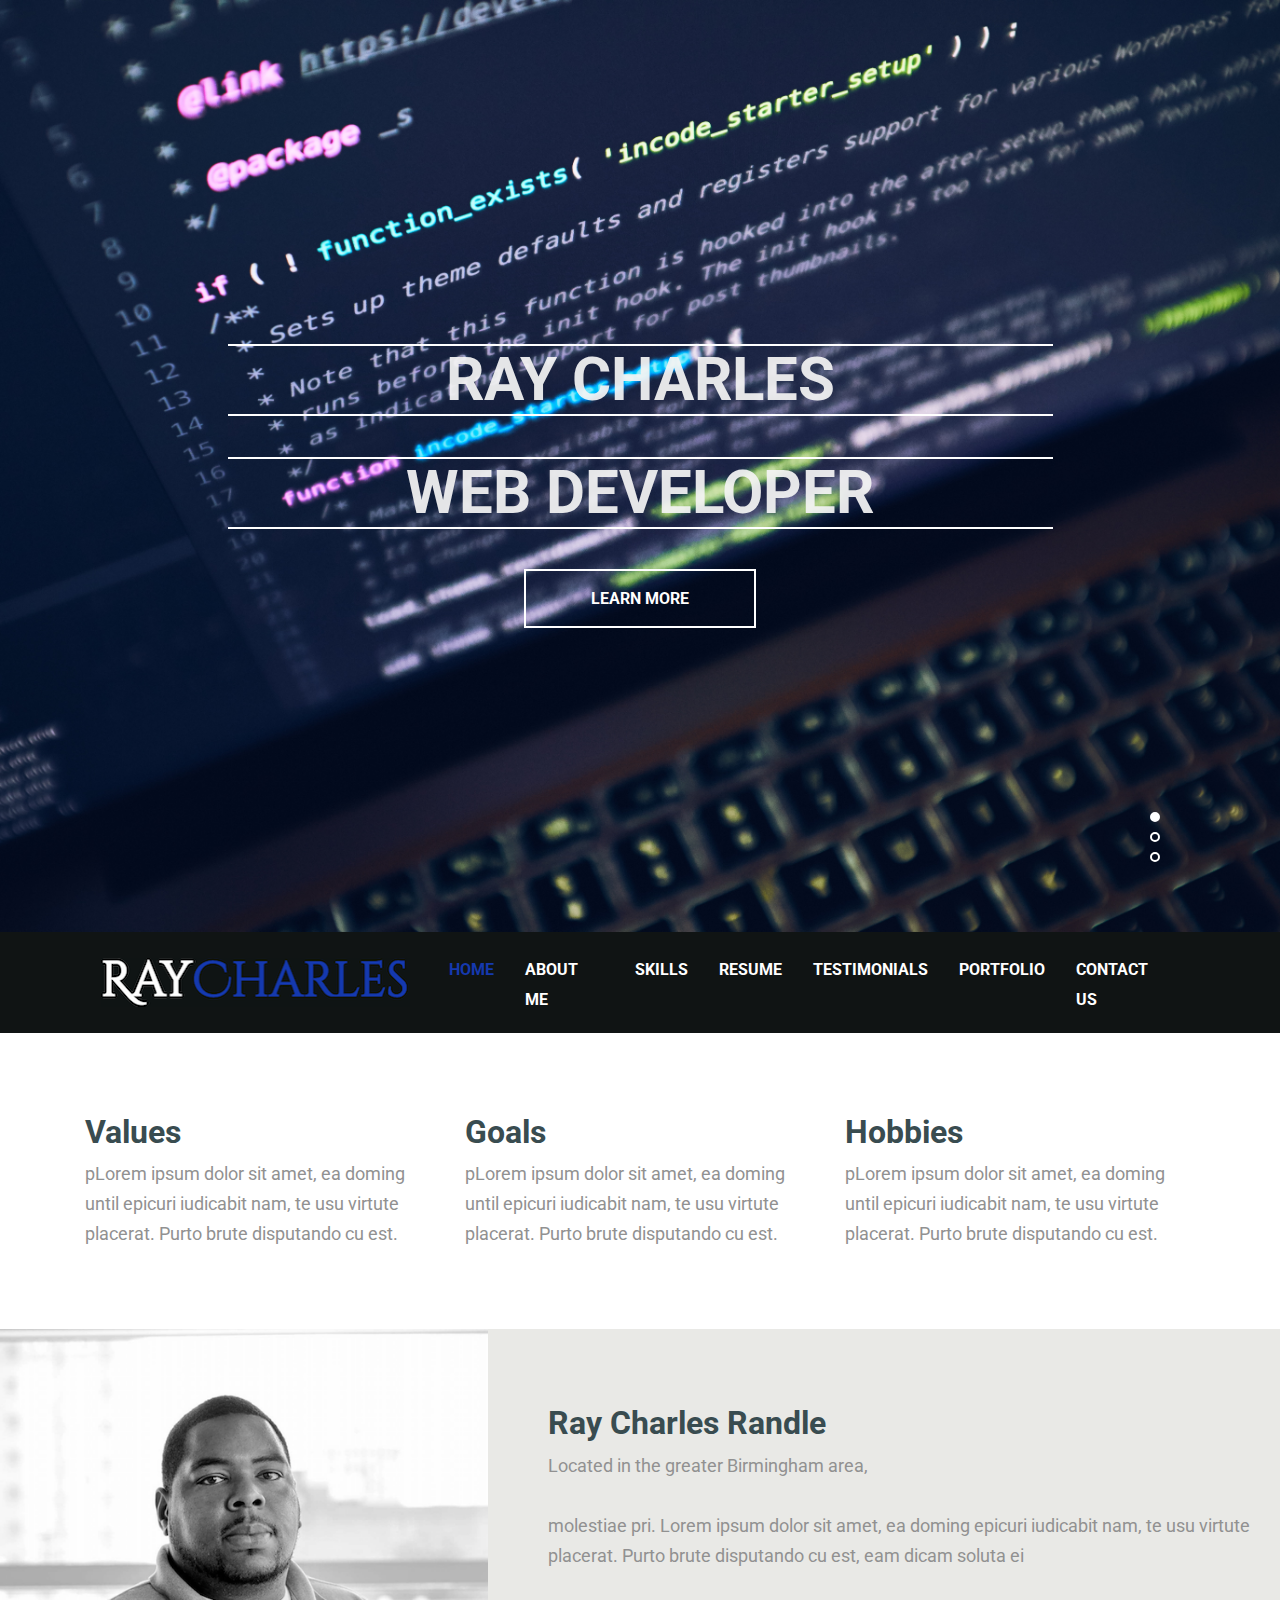
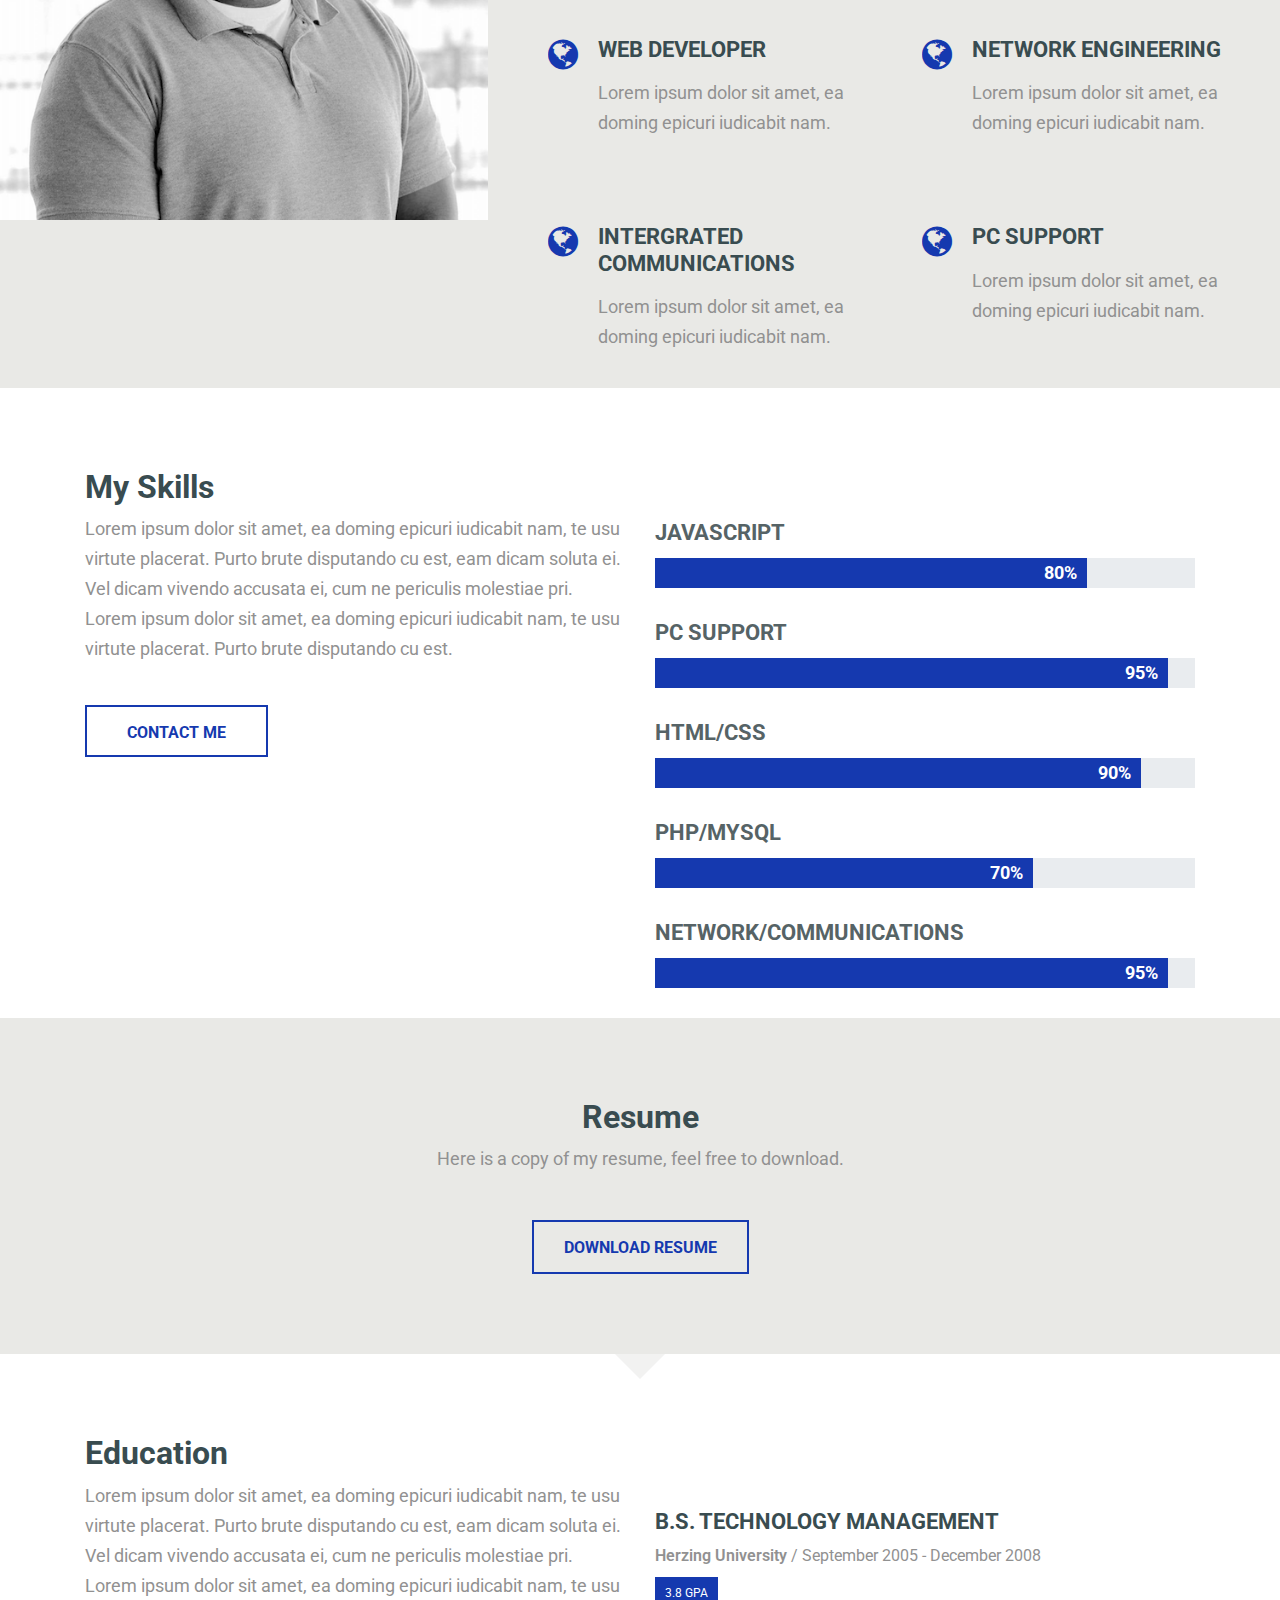
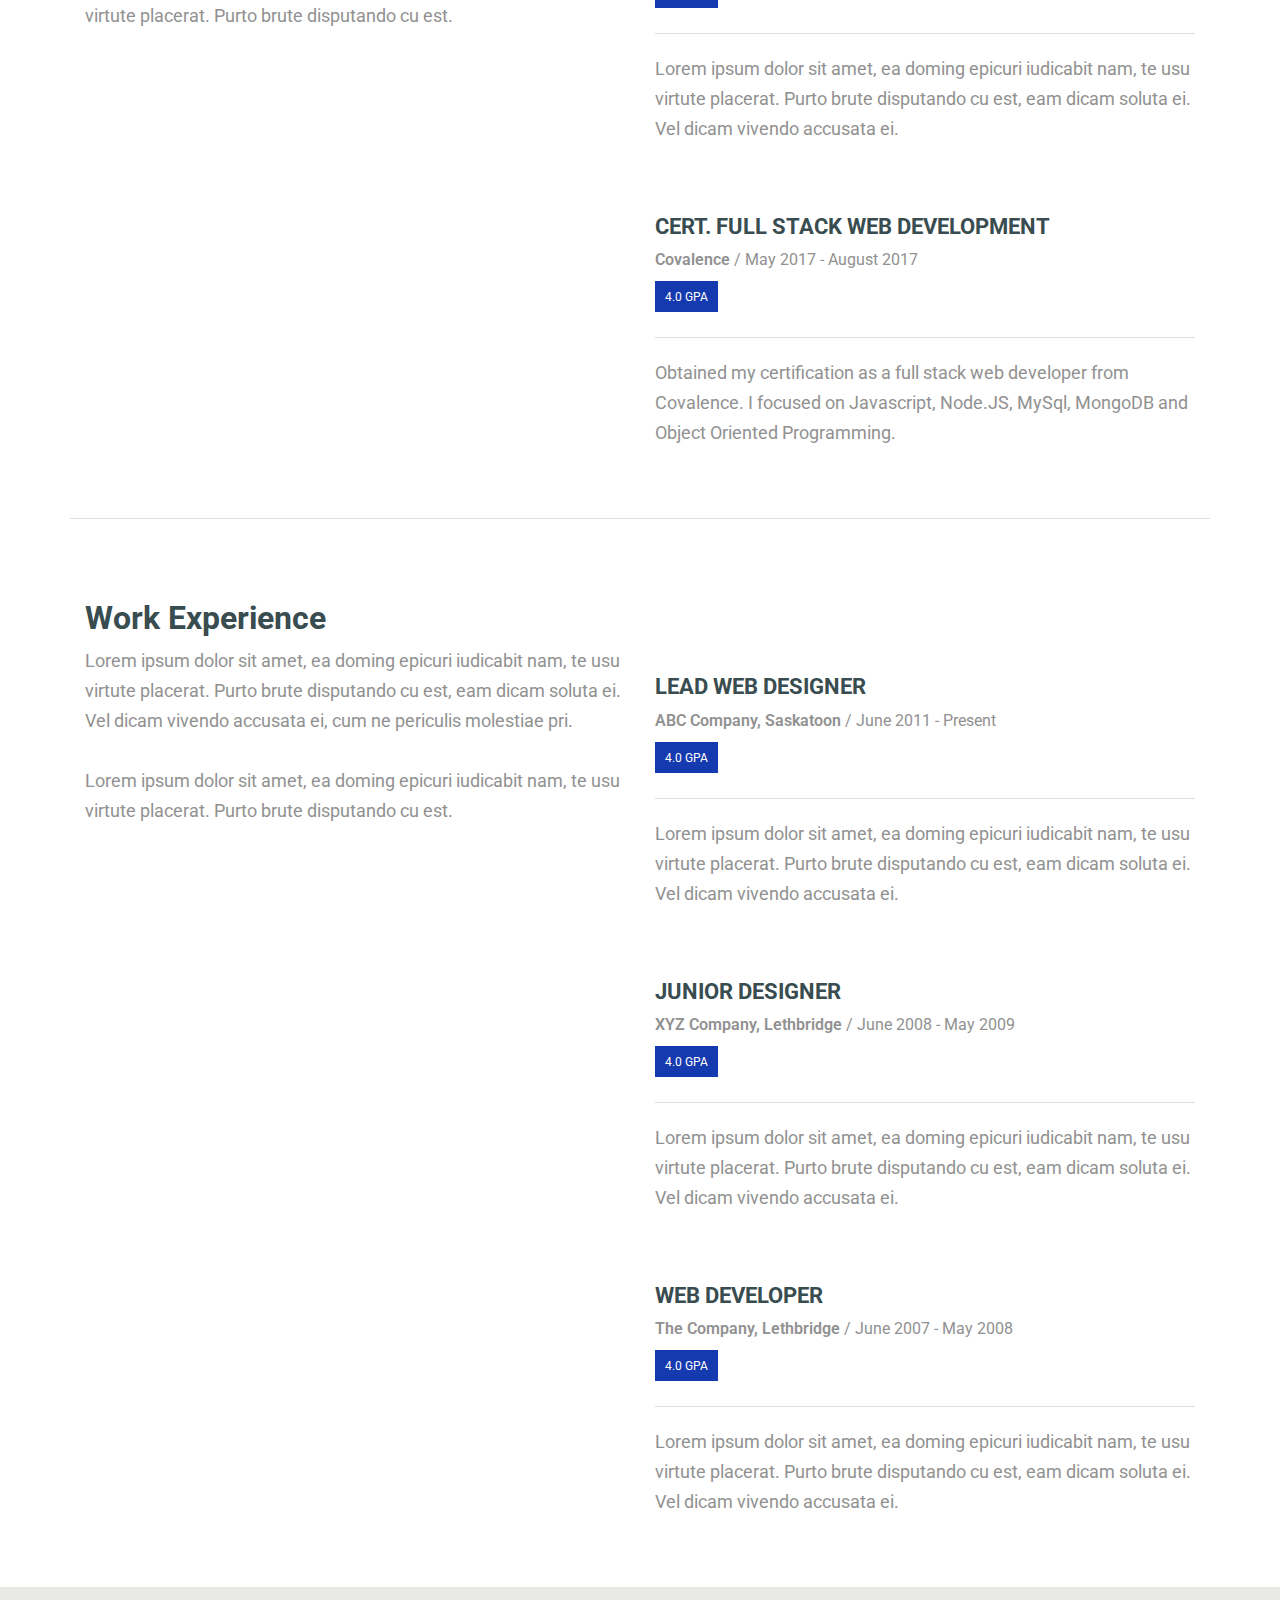
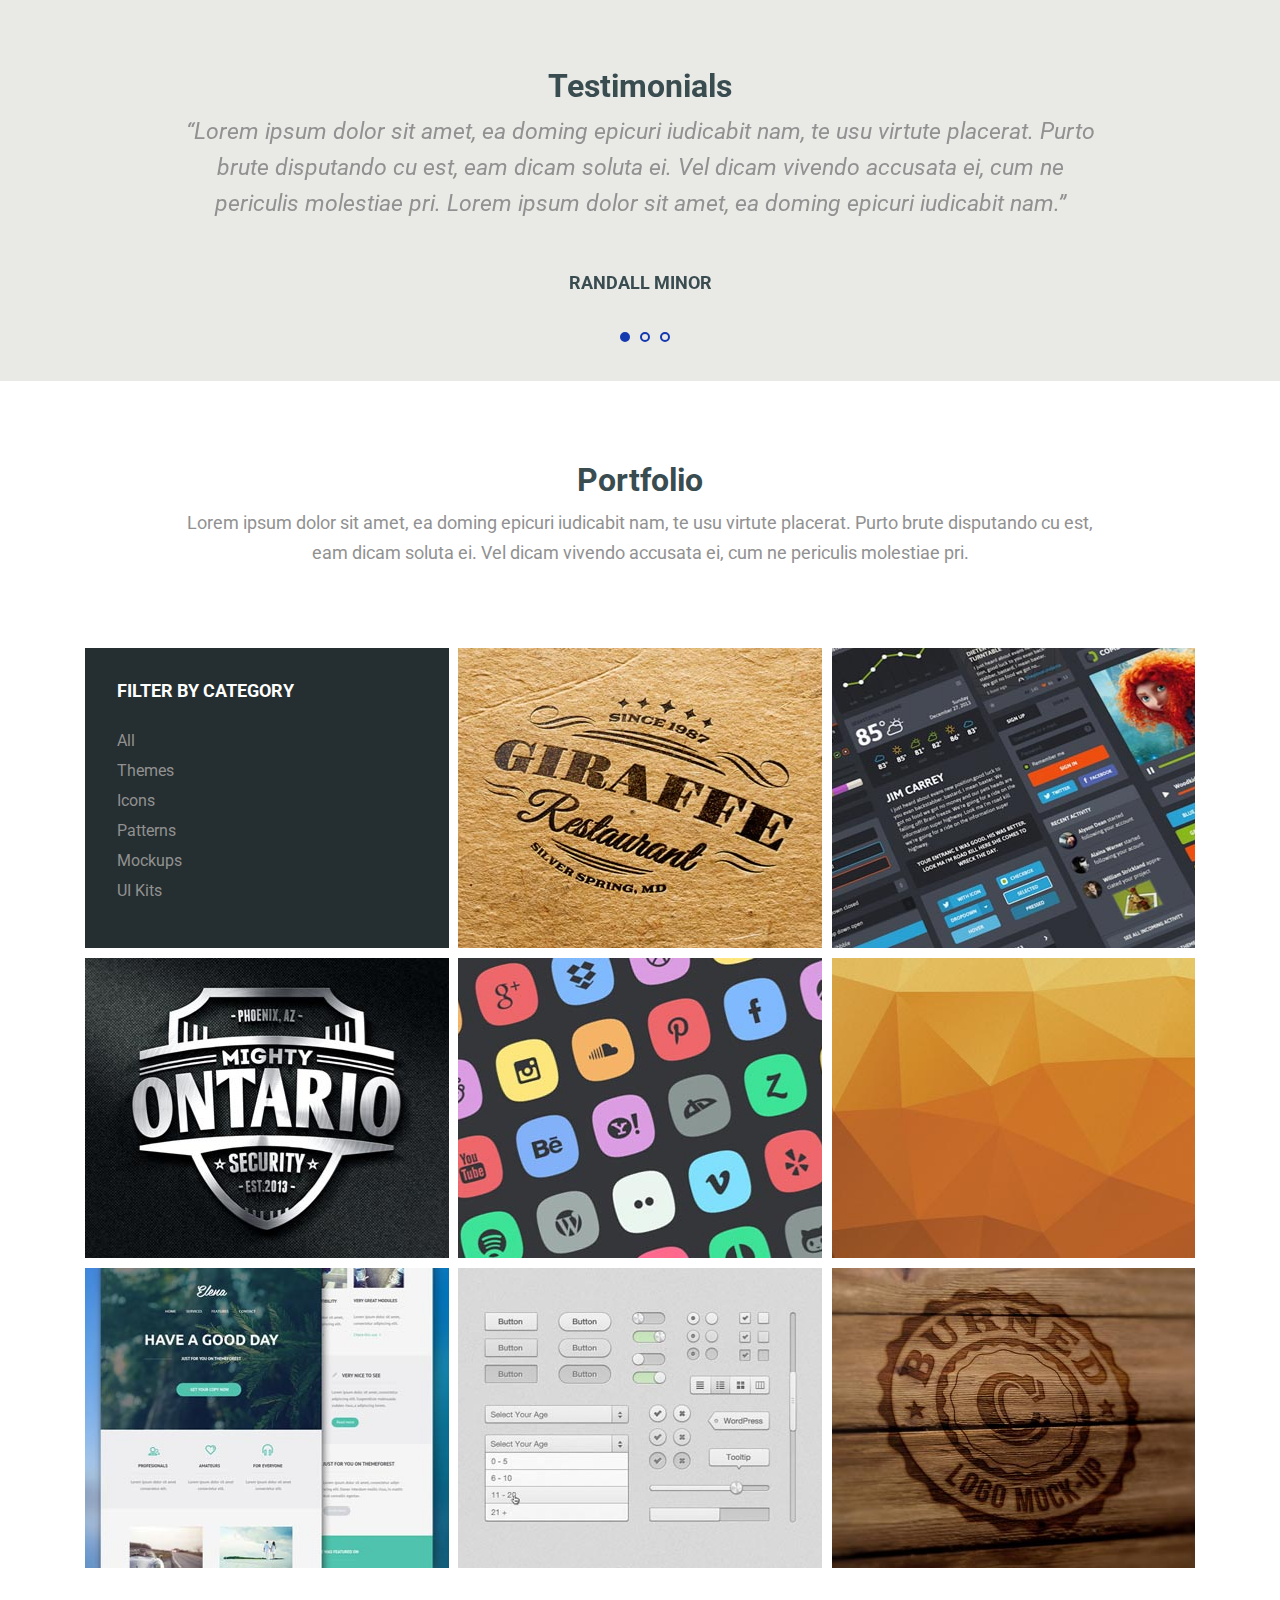
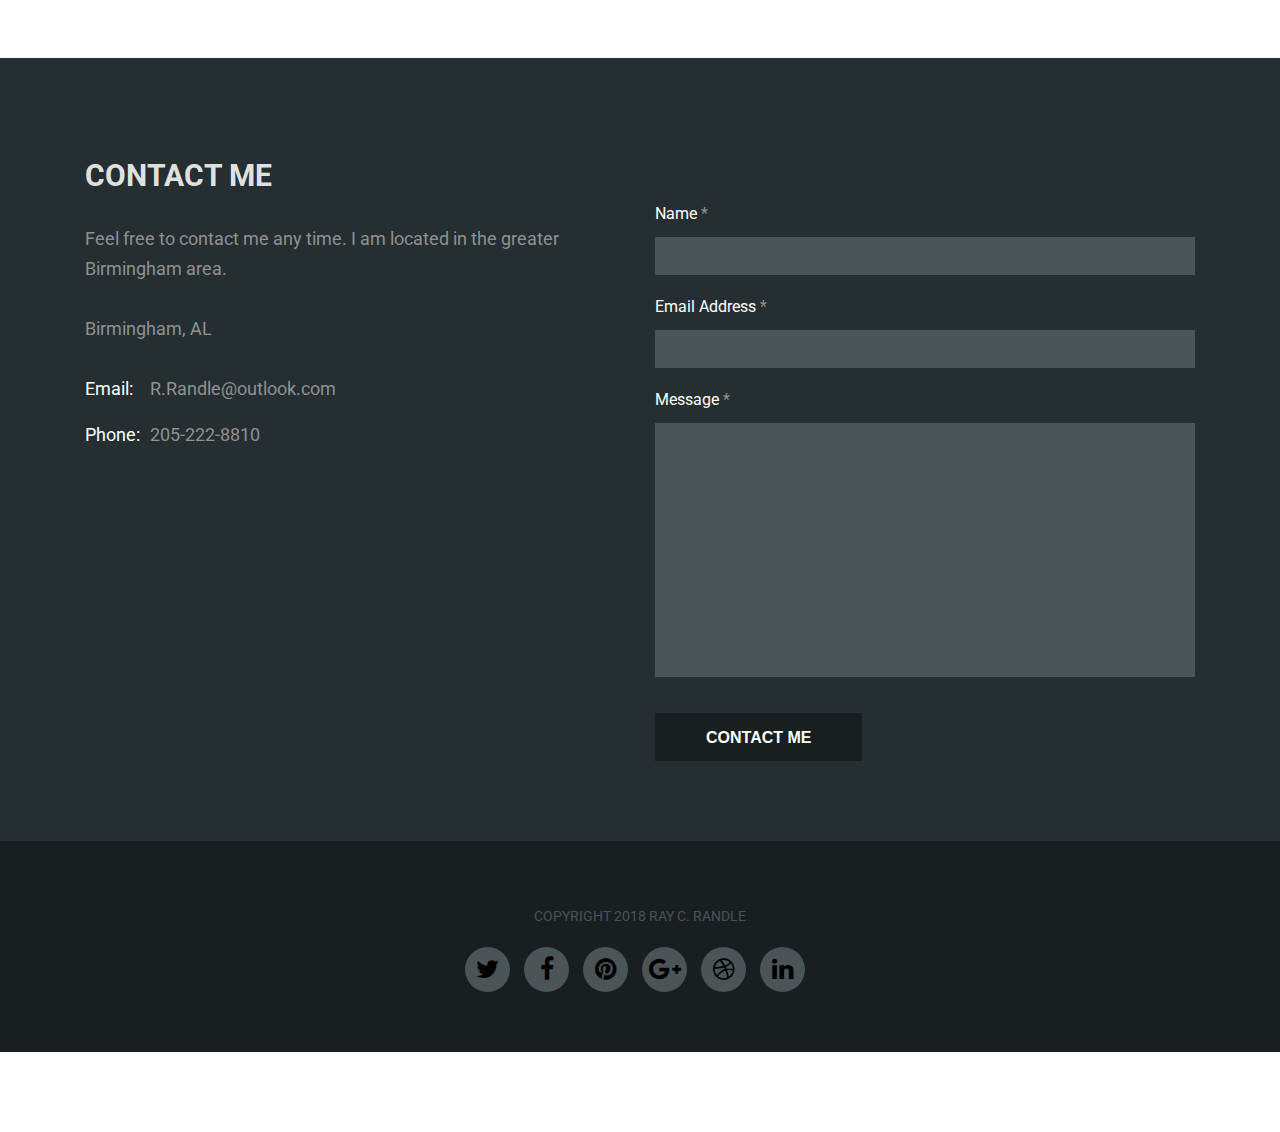
==== index.html @ 6e208b84 "other changes" ====
<!DOCTYPE html>
<html lang="en">

<head>
	<meta charset="UTF-8">
	<meta name="viewport" content="width=device-width, initial-scale=1.0">
	<meta http-equiv="X-UA-Compatible" content="ie=edge">
	<title>Ray Charles</title>
	<link rel="stylesheet" href="./assets/css/font-awesome.min.css">
	<link rel="stylesheet" href="./assets/css/animate.css">
	<link rel="stylesheet" href="./assets/css/jquery.mCustomScrollbar.css">
	<link rel="stylesheet" href="./assets/css/owl.carousel.min.css">
	<link rel="stylesheet" href="./assets/css/bootstrap.min.css">
	<link rel="stylesheet" href="./assets/css/normalize.css">
	<link rel="stylesheet" href="./style.css">
	<link rel="stylesheet" href="./assets/css/responsive.css">

	<script src="./assets/js/jquery-1.12.4.min.js"></script>
</head>

<body data-spy="scroll" data-target=".navbar" data-offset="50">

	<!--Start Hero Area-->
	<div id="home" class="hero-area">
		<div class="owl-carousel hero-area-slider">
			<div class="hero-bg bg-1">
				<div class="d-table hero-area-wrapper">
					<div class="d-table-cell hero-area-inner">
						<div class="container">
							<div class="row justify-content-center">
								<div class="col-lg-9">
									<h1 class="elegantshd">Ray Charles</h1>
									<h1>Web Developer</h1>
									<a href="#" class="btn hero-btn">learn more</a>
								</div>
							</div>
						</div>
					</div>
				</div>
			</div>
			<div class="hero-bg bg-2">
				<div class="d-table hero-area-wrapper">
					<div class="d-table-cell hero-area-inner">
						<div class="container">
							<div class="row justify-content-center">
								<div class="col-lg-9">
									<h2 class="elegantshd">Ray Charles</h2>
									<br>
									<h2>Network Technician</h2>
									<a href="#" class="btn hero-btn">learn more</a>
								</div>
							</div>
						</div>
					</div>
				</div>
			</div>
			<div class="hero-bg bg-3">
				<div class="d-table hero-area-wrapper">
					<div class="d-table-cell hero-area-inner">
						<div class="container">
							<div class="row justify-content-center">
								<div class="col-lg-9">
									<h3>Ray Charles</h3>
									<br>
									<h3>Computer Repair</h3>
									<a href="#" class="btn hero-btn">learn more</a>
								</div>
							</div>
						</div>
					</div>
				</div>
			</div>
		</div>
	</div>
	<!--End Hero Area-->


	<!--Start Main Menu Logo-->
	<div class="menubar-area">
		<div class="container">
			<nav class="navbar navbar-expand-lg">
				<a class="navbar-brand" href="#"><img src="./assets/img/raycharles4.png" alt="" class="logo"></a>
				<button class="navbar-toggler" type="button" data-toggle="collapse" data-target="#navbarSupportedContent" aria-controls="navbarSupportedContent" aria-expanded="false" aria-label="Toggle navigation">
					<span class="navbar-toggler-icon"></span>
				</button>

				<div class="collapse navbar-collapse" id="navbarSupportedContent">
					<ul class="navbar-nav ml-auto">
						<li class="nav-item">
							<a class="scrl-down nav-link" href="#home">Home <span class="sr-only">(current)</span></a>
						</li>
						<li class="nav-item">
							<a class="scrl-down nav-link" href="#about">About me</a>
						</li>
						<li class="nav-item">
							<a class="scrl-down nav-link" href="#skill">Skills</a>
						</li>
						<li class="nav-item">
							<a class="scrl-down nav-link" href="#resume">resume</a>
						</li>
						<li class="nav-item">
							<a class="scrl-down nav-link" href="#testimonial">testimonials</a>
						</li>
						<li class="nav-item">
							<a class="scrl-down nav-link" href="#portfolio">portfolio</a>
						</li>
						<li class="nav-item">
							<a class="scrl-down nav-link" href="#contact">Contact us</a>
						</li>
					</ul>
				</div>
			</nav>
		</div>
	</div>
	<!--End Main Menu Logo-->


	<!--Start Tartget-->
	<div class="target-area">
		<div class="container">
			<div class="row">
				<div class="col-lg-4">
					<div class="single-target-box">
						<h2>Values</h2>
						pLorem ipsum dolor sit amet, ea doming until epicuri iudicabit nam, te usu virtute placerat. Purto brute disputando cu est. </div>
				</div>
				<div class="col-lg-4">
					<div class="single-target-box">
						<h2>Goals</h2>
						pLorem ipsum dolor sit amet, ea doming until epicuri iudicabit nam, te usu virtute placerat. Purto brute disputando cu est. </div>
				</div>
				<div class="col-lg-4">
					<div class="single-target-box">
						<h2>Hobbies</h2>
						pLorem ipsum dolor sit amet, ea doming until epicuri iudicabit nam, te usu virtute placerat. Purto brute disputando cu est. </div>
				</div>
			</div>
			<!--End of row-->
		</div>
		<!--End of container-->
	</div>
	
	<!--End of Target area-->


	<!--Start About Area-->
	<div id="about" class="about-area">
		<div class="container-fluid">
			<div class="row">
				<div class="col-lg-5 no-padding">
					<div class="about-img">
						<img src="./assets/img/me2.png" alt="" class="img-fluid">
					</div>
				</div>
				<div class="col-lg-7">
					<div class="row">
						<div class="col-lg-12">
							<div class="about-title">
								<h2>Ray Charles Randle</h2>
								<p>Located in the greater Birmingham area,
									</br>
									</br>
									molestiae pri. Lorem ipsum dolor sit amet, ea doming epicuri iudicabit nam, te usu virtute placerat. Purto brute disputando cu est, eam dicam soluta ei
								</p>
							</div>
						</div>
					</div>
					<div class="row">
						<div class="col-lg-6 col-md-6">
							<div class="single-about-box">
								<i class="fa fa-globe"></i>
								<h2>Web Developer</h2>
								<p>Lorem ipsum dolor sit amet, ea doming epicuri iudicabit nam.</p>
							</div>
						</div>
						<div class="col-lg-6 col-md-6">
							<div class="single-about-box">
								<i class="fa fa-globe"></i>
								<h2>Network Engineering</h2>
								<p>Lorem ipsum dolor sit amet, ea doming epicuri iudicabit nam.</p>
							</div>
						</div>
						<div class="col-lg-6 col-md-6">
							<div class="single-about-box">
								<i class="fa fa-globe"></i>
								<h2>Intergrated Communications</h2>
								<p>Lorem ipsum dolor sit amet, ea doming epicuri iudicabit nam.</p>
							</div>
						</div>
						<div class="col-lg-6 col-md-6">
							<div class="single-about-box">
								<i class="fa fa-globe"></i>
								<h2>PC Support</h2>
								<p>Lorem ipsum dolor sit amet, ea doming epicuri iudicabit nam.</p>
							</div>
						</div>
					</div>
				</div>
				<!--End of col lg 7-->
			</div>
			<!--End of row-->
		</div>
		<!--End of container Fluid-->
	</div>
	<!--End of About Area-->


	<!--Start Skill-->
	<div id="skill" class="skill-area">
		<div class="container">
			<div class="row">
				<div class="col-lg-6">
					<div class="skillbar">
						<h2>My Skills</h2>
						<p>Lorem ipsum dolor sit amet, ea doming epicuri iudicabit nam, te usu virtute placerat. Purto brute disputando cu est, eam dicam soluta ei. Vel dicam vivendo accusata ei, cum ne periculis molestiae pri. </br> Lorem ipsum dolor sit amet, ea doming epicuri iudicabit nam, te usu virtute placerat. Purto brute disputando cu est.</p>
						<a href="#contact" class="btn skill-btn"> contact me</a>
					</div>
				</div>
				<div class="col-lg-6">
					<div class="skill-progress">
						<p>Javascript</p>
						<div class="progress">
							<div class="progress-bar" role="progressbar" style="width: 80%" aria-valuenow="80" aria-valuemin="0" aria-valuemax="100">
								<p>80%</p>
							</div>
						</div>
						<p>PC Support</p>
						<div class="progress">
							<div class="progress-bar" role="progressbar" style="width: 95%" aria-valuenow="95" aria-valuemin="0" aria-valuemax="100">
								<p>95%</p>
							</div>
						</div>
						<p>html/css</p>
						<div class="progress">
							<div class="progress-bar" role="progressbar" style="width: 90%" aria-valuenow="90" aria-valuemin="0" aria-valuemax="100">
								<p>90%</p>
							</div>
						</div>
						<p>php/mysql</p>
						<div class="progress">
							<div class="progress-bar" role="progressbar" style="width: 70%" aria-valuenow="70" aria-valuemin="0" aria-valuemax="100">
								<p>70%</p>
							</div>
							
						</div>
						<p>Network/Communications</p>
						<div class="progress">
							<div class="progress-bar" role="progressbar" style="width: 95%" aria-valuenow="95" aria-valuemin="0" aria-valuemax="100">
								<p>95%</p>
							</div>
					</div>
				</div>
				<!--End of col lg 6-->
			</div>
			<!--End of row-->
		</div>
		<!--End of container-->
	</div>
	<!--End of skill area-->


	<!--Strat Resume-->
	<div id="resume" class="resume-area">
		<div class="container">
			<div class="row justify-content-center">
				<div class="col-lg-10 text-center">
					<h2>Resume</h2>
					<p>Here is a copy of my resume, feel free to download.</p>
					<a href="#" class="btn cmn-btn resume-btn">Download Resume</a>
				</div>
			</div>
		</div>
	</div>
	<div class="resume-education">
		<div class="container bottom-border">
			<div class="row">
				<div class="col-lg-6">
					<div class="edu">
						<h2>Education</h2>
						<p>Lorem ipsum dolor sit amet, ea doming epicuri iudicabit nam, te usu virtute placerat. Purto brute disputando cu est, eam dicam soluta ei. Vel dicam vivendo accusata ei, cum ne periculis molestiae pri.<br/> Lorem ipsum dolor sit amet, ea doming epicuri iudicabit nam, te usu virtute placerat. Purto brute disputando cu est.</p>
					</div>
				</div>
				<div class="col-lg-6">
					<div class="edu-detail-box">
						<div class="single-edu">
							<h3>B.S. Technology Management</h3>
							<p class="edu-date"><span>Herzing University</span> / September 2005 - December 2008</p>
							<span class="gpa">3.8 gpa</span>
							<p class="edu-summury">Lorem ipsum dolor sit amet, ea doming epicuri iudicabit nam, te usu virtute placerat. Purto brute disputando cu est, eam dicam soluta ei. Vel dicam vivendo accusata ei.</p>
						</div>
						<div class="single-edu">
							<h3>Cert. Full Stack Web Development</h3>
							<p class="edu-date"><span>Covalence</span> / May 2017 - August 2017</p>
							<span class="gpa">4.0 gpa</span>
							<p class="edu-summury">Obtained my certification as a full stack web developer from Covalence. I focused on Javascript, Node.JS, MySql, MongoDB and Object Oriented Programming.</p>
						</div>
					</div>
				</div>
			</div>
		</div>
	</div>
	<div class="resume-education work-exp">
		<div class="container">
			<div class="row">
				<div class="col-lg-6">
					<div class="edu">
						<h2>Work Experience</h2>
						<p>Lorem ipsum dolor sit amet, ea doming epicuri iudicabit nam, te usu virtute placerat. Purto brute disputando cu est, eam dicam soluta ei. Vel dicam vivendo accusata ei, cum ne periculis molestiae pri.<br/><br/> Lorem ipsum dolor sit amet, ea doming epicuri iudicabit nam, te usu virtute placerat. Purto brute disputando cu est.</p>
					</div>
				</div>
				<div class="col-lg-6">
					<div class="edu-detail-box">
						<div class="single-edu">
							<h3>Lead WEb Designer</h3>
							<p class="edu-date"><span>ABC Company, Saskatoon</span> / June 2011 - Present</p>
							<span class="gpa">4.0 gpa</span>
							<p class="edu-summury">Lorem ipsum dolor sit amet, ea doming epicuri iudicabit nam, te usu virtute placerat. Purto brute disputando cu est, eam dicam soluta ei. Vel dicam vivendo accusata ei.</p>
						</div>
						<div class="single-edu">
							<h3>Junior Designer</h3>
							<p class="edu-date"><span>XYZ Company, Lethbridge</span> / June 2008 - May 2009</p>
							<span class="gpa">4.0 gpa</span>
							<p class="edu-summury">Lorem ipsum dolor sit amet, ea doming epicuri iudicabit nam, te usu virtute placerat. Purto brute disputando cu est, eam dicam soluta ei. Vel dicam vivendo accusata ei.</p>
						</div>
						<div class="single-edu">
							<h3>Web Developer</h3>
							<p class="edu-date"><span>The Company, Lethbridge</span> / June 2007 - May 2008</p>
							<span class="gpa">4.0 gpa</span>
							<p class="edu-summury">Lorem ipsum dolor sit amet, ea doming epicuri iudicabit nam, te usu virtute placerat. Purto brute disputando cu est, eam dicam soluta ei. Vel dicam vivendo accusata ei.</p>
						</div>
					</div>
				</div>
			</div>
		</div>
	</div>
	<!--End of Resume-->


	<!--Start Testimonial-->
	<div id="testimonial" class="testimonial-area">
		<div class="owl-carousel testimonial-slider">
			<div class="container">
				<div class="row justify-content-center">
					<div class="col-lg-10 text-center">
						<h2>Testimonials</h2>
						<p>“Lorem ipsum dolor sit amet, ea doming epicuri iudicabit nam, te usu virtute placerat. Purto brute disputando cu est, eam dicam soluta ei. Vel dicam vivendo accusata ei, cum ne periculis molestiae pri. Lorem ipsum dolor sit amet, ea doming epicuri iudicabit nam.”</p>
						<h4>Randall Minor</h4>
					</div>
				</div>
			</div>
			<div class="container">
				<div class="row justify-content-center">
					<div class="col-lg-10 text-center">
						<p>“Lorem ipsum dolor sit amet, ea doming epicuri iudicabit nam, te usu virtute placerat. Purto brute disputando cu est, eam dicam soluta ei. Vel dicam vivendo accusata ei, cum ne periculis molestiae pri. Lorem ipsum dolor sit amet, ea doming epicuri iudicabit nam.”</p>
						<h4>John Stone</h4>
					</div>
				</div>
			</div>
			<div class="container">
				<div class="row justify-content-center">
					<div class="col-lg-10 text-center">
						<p>“Lorem ipsum dolor sit amet, ea doming epicuri iudicabit nam, te usu virtute placerat. Purto brute disputando cu est, eam dicam soluta ei. Vel dicam vivendo accusata ei, cum ne periculis molestiae pri. Lorem ipsum dolor sit amet, ea doming epicuri iudicabit nam.”</p>
						<h4>John Stone</h4>
					</div>
				</div>
			</div>
		</div>
	</div>
	<!--End of testimonial-->


	<!--Start Portfolio-->
	<div id="portfolio" class="portfolio-area">
		<div class="container">
			<div class="row justify-content-center">
				<div class="col-lg-10 text-center">
					<div class="protfolio-title">
						<h2>Portfolio</h2>
						<p>Lorem ipsum dolor sit amet, ea doming epicuri iudicabit nam, te usu virtute placerat. Purto brute disputando cu est, eam dicam soluta ei. Vel dicam vivendo accusata ei, cum ne periculis molestiae pri. </p>
					</div>
				</div>
			</div>
			<div class="portfolio-container">
				<div class="portfolio-content portfolio-filter theme icon patterns mockup ui">
					<div class="portfolio-menu">
						<h3>Filter By Category</h3>
						<ul>
							<li data-filter="*">All</li>
							<li data-filter=".theme">Themes</li>
							<li data-filter=".icon">Icons</li>
							<li data-filter=".patterns">Patterns</li>
							<li data-filter=".mockup">Mockups</li>
							<li data-filter=".ui">UI Kits</li>
						</ul>
					</div>
				</div>
				<div class="portfolio-content portfolio-items theme icon">
					<div class="portfolio-bg-items">
						<div class="portfolio-bg protfolio-bg-1">
							<a href="#"><i class="fa fa-search"></i></a>
						</div>
					</div>
				</div>
				<div class="portfolio-content portfolio-items icon mockup">
					<div class="portfolio-bg-items">
						<div class="portfolio-bg protfolio-bg-2">
							<a href="#"><i class="fa fa-search"></i></a>
						</div>
					</div>
				</div>
				<div class="portfolio-content portfolio-items mockup icon">
					<div class="portfolio-bg-items">
						<div class="portfolio-bg protfolio-bg-3">
							<a href="#"><i class="fa fa-search"></i></a>
						</div>
					</div>
				</div>
				<div class="portfolio-content portfolio-items ui mockup">
					<div class="portfolio-bg-items">
						<div class="portfolio-bg protfolio-bg-4">
							<a href="#"><i class="fa fa-search"></i></a>
						</div>
					</div>
				</div>
				<div class="portfolio-content portfolio-items patterns icon">
					<div class="portfolio-bg-items">
						<div class="portfolio-bg protfolio-bg-5">
							<a href="#"><i class="fa fa-search"></i></a>
						</div>
					</div>
				</div>
				<div class="portfolio-content portfolio-items theme patterns">
					<div class="portfolio-bg-items">
						<div class="portfolio-bg protfolio-bg-6">
							<a href="#"><i class="fa fa-search"></i></a>
						</div>
					</div>
				</div>
				<div class="portfolio-content portfolio-items icon patterns">
					<div class="portfolio-bg-items">
						<div class="portfolio-bg protfolio-bg-7">
							<a href="#"><i class="fa fa-search"></i></a>
						</div>
					</div>
				</div>
				<div class="portfolio-content portfolio-items patterns icon">
					<div class="portfolio-bg-items">
						<div class="portfolio-bg protfolio-bg-8">
							<a href="#"><i class="fa fa-search"></i></a>
						</div>
					</div>
				</div>
			</div>
		</div>
	</div>
	<!--End of portfolio-->



	<!--Start Contact-->
	<div id="contact" class="contact-area">
		<div class="container">
			<div class="row">
				<div class="col-lg-6">
					<div class="contact-left">
						<div class="contact-details">
							<h1>Contact Me</h1>
							<p>Feel free to contact me any time. I am located in the greater Birmingham area.</p>
						</div>

						<div class="contact-address">
							 Birmingham, AL<br/>
						</div>

						<div class="contact-mail">
							<p><span>Email:</span>R.Randle@outlook.com</p>
							<p><span>Phone:</span>205-222-8810</p>
						</div>
					</div>
				</div>
				<div class="col-lg-6">
					<div class="contact-form">
						<form action="#">
							<div class="form-group">
								<label for="name">Name <span>*</span></label>
								<input type="name" class="form-control" id="name">
							</div>
							<div class="form-group">
								<label for="email">Email Address <span>*</span></label>
								<input type="email" class="form-control" id="email">
							</div>
							<div class="form-group">
								<label for="message">Message <span>*</span></label>
								<textarea class="form-control" id="message" rows="10"></textarea>
							</div>
							<button type="submit" class="btn submit-btn">Contact me</button>
						</form>
					</div>
				</div>
			</div>
		</div>
	</div>

	<div class="footer-area">
		<div class="container">
			<div class="row justify-content-center">
				<div class="col-lg-8 text-center">
					<p class="copyright">
						Copyright 2018 Ray C. Randle
					</p>
					<div class="footer-social-links">
						<a href="#"><i class="fa fa-twitter"></i></a>
						<a href="#"><i class="fa fa-facebook"></i></a>
						<a href="#"><i class="fa fa-pinterest"></i></a>
						<a href="#"><i class="fa fa-google-plus"></i></a>
						<a href="#"><i class="fa fa-dribbble"></i></a>
						<a href="#"><i class="fa fa-linkedin"></i></a>
					</div>
				</div>
			</div>
		</div>
	</div>



	<script src="./assets/js/popper.min.js"></script>
	<script src="./assets/js/bootstrap.min.js"></script>
	<script src="./assets/js/owl.carousel.min.js"></script>
	<script src="./assets/js/isotope.pkgd-3.0.4.min.js"></script>
	<script src="./assets/js/masonry.pkgd.min-4.2.0.js"></script>
	<!--	<script src="./assets/js/jquery.mCustomScrollbar.concat.min.js"></script>-->
	<script src="./assets/js/main.js"></script>
</body>

</html>
---- style.css ----
@import url('https://fonts.googleapis.com/css?family=Roboto:100,100i,300,300i,400,400i,500,500i,700,700i,900,900i');
body {
	font-family: 'Roboto', sans-serif;
	font-size: 18px;
	line-height: 30px;
	color: #919191;
	position: relative;
}

h1{
	color: rgba(243, 243, 243, 0.932) !important;
}





html,
body {
	height: 100%;
}

a:focus,
input:focus,
textarea:focus,
button:focus {
	outline: 0 solid;
}

a:link a:active,
a:visited,
	{
	text-decoration: none !important;
}

a,
a:hover {
	text-decoration: none;
	color: inherit;
}

img {
	max-width: 100%;
	height: auto;
}

h1,
h2,
h3,
h4,
h5,
h6 {
	font-weight: 700;
	color: #394c50;
}

.no-padding {
	padding-left: 0;
	padding-right: 0;
}

.no-margin {
	margin-left: 0;
	margin-right: 0;
}

.btn.focus,
.btn:focus {
	box-shadow: none;
}

/*CSS Start*/

/*Hero Area*/

.bg-1 {
	background-image: url(./assets/img/webdev.jpg)
}

.bg-2 {
	background-image: url(./assets/img/networktech2.jpg);
	
}

.bg-3 {
	background-image: url(./assets/img/pctech.jpg);}

.hero-bg {
	height: 932px;
	background-size: cover;
	background-position: center;
	color: #fff;
}

.hero-area-wrapper {
	width: 100%;
	text-align: center;
	height: 100%;
}

.hero-area-inner {
	vertical-align: middle;
	height: 100%;
}

.hero-area-inner h1 {
	color: #fff;
	text-transform: uppercase;
	position: relative;
	font-size: 60px;
}

.hero-area-inner h1:before {
	position: absolute;
	top: 0;
	left: 0;
	width: 100%;
	height: 2px;
	content: "";
	background: #fff;
}

.hero-area-inner h1:after {
	position: absolute;
	background: #fff;
	content: "";
	width: 100%;
	height: 2px;
	bottom: 0;
	left: 0;
}

.hero-area-inner h2 {
	color: #fff;
	text-transform: uppercase;
	position: relative;
	font-size: 60px;

}

.hero-area-inner h2:before {
	position: absolute;
	top: 0;
	left: 0;
	width: 100%;
	height: 2px;
	content: "";
	background: #fff;
	
}

.hero-area-inner h2:after {
	position: absolute;
	background: #fff;
	content: "";
	width: 100%;
	height: 2px;
	bottom: 0;
	left: 0;
	
}

.hero-area-inner h3 {
	color: #fff;
	text-transform: uppercase;
	position: relative;
	font-size: 60px;
}

.hero-area-inner h3:before {
	position: absolute;
	top: 0;
	left: 0;
	width: 100%;
	height: 2px;
	content: "";
	background: #fff;
}

.hero-area-inner h3:after {
	position: absolute;
	background: #fff;
	content: "";
	width: 100%;
	height: 2px;
	bottom: 0;
	left: 0;
}

.btn.hero-btn {
	display: inline-block;
	border: 2px solid #fff;
	line-height: 55px;
	padding: 0px 65px;
	border-radius: 0;
	text-transform: uppercase;
	color: #fff;
	font-weight: 700;
}

.hero-btn:hover {
	background: #1539af;
	border-color: #1539af;
}

.hero-area-slider .owl-dots div {
	width: 10px;
	height: 10px;
	background: transparent;
	margin-bottom: 10px;
	transition: 0.3s;
	border-radius: 50%;
	border: 2px solid #fff;
}

.hero-area-slider .owl-dots {
	position: absolute;
	right: 120px;
	bottom: 60px;
}

.hero-area-slider .owl-dots div.active {
	background: #fff;
	border: 2px solid #fff;
}


/*Menu Logo*/

.menubar-area {
	background: #101414;
}

.menubar-area .fixed-top {
	background: #101414;
	border-bottom: 1px solid #4B5456;
}

.menubar-area a {
	color: #fff;
	font-weight: 700;
	font-size: 16px;
	text-transform: uppercase;
}

.menubar-area li a {
	padding: 10px;
	transition: 0.3s
}

.menubar-area li {
	padding-top: 5px;
	padding-left: 15px;
}

.navbar-nav li a.active {
	color: #1539af;
}

li.nav-item a:hover {
	color: #1539af;
}

.menubar-area .navbar-toggler-icon {
	background-image: url("data:image/svg+xml;charset=utf8,%3Csvg viewBox='0 0 32 32' xmlns='http://www.w3.org/2000/svg'%3E%3Cpath stroke='rgba(46,204,113, 1)' stroke-width='3' stroke-linecap='round' stroke-miterlimit='10' d='M4 8h24M4 16h24M4 24h24'/%3E%3C/svg%3E");
}

/*Target Area*/

.single-target-box h1 {
	font-size: 30px;
	text-transform: uppercase;
	margin-bottom: 40px;
}

.target-area {
	padding: 80px 0;

}

/*About*/

.about-area {
	background: #e9e9e6;
}


.single-about-box i.fa {
	font-size: 35px;
	float: left;
	color: #1539af;
}

.single-about-box {
	overflow: hidden;
	margin-bottom: 20px;
	margin-top: 50px;
}

.single-about-box h2,
.single-about-box p {
	padding-left: 50px;
}


.single-about-box h2 {
	font-size: 22px;
	text-transform: uppercase;
	margin-bottom: 15px;
}

.about-img {
	margin-right: 45px;
}

.about-img img {
	height: 200%;
}

.about-title {
	padding-top: 75px;
}

/*Skill*/

.skillbar h1 {
	font-size: 30px;
	text-transform: uppercase;
}

a.skill-btn {
	border: 2px solid #1539af;
	border-radius: 0;
	text-transform: uppercase;
	padding: 14px 40px 10px;
	font-weight: 700;
	color: #1539af;
	margin-top: 25px;
	transition: 0.3s
}

a.skill-btn:hover {
	background: #1539af;
	color: #fff;
}

.skill-progress .progress {
	height: 30px;
	border-radius: 0;
	margin-bottom: 30px;
}

.skill-progress .progress p {
	margin: 0;
	font-size: 18px;
	display: block;
	width: 100%;
	text-align: right;
	padding-right: 10px;
	color: #fff;
}

.skill-progress .progress-bar {
	background-color:#1539af ;
}

.skill-progress p {
	text-transform: uppercase;
	margin-bottom: 10px;
	color: #566366;
	font-weight: 700;
	font-size: 22px;
}

.skill-progress {
	padding-top: 50px;
}

.skill-area {
	padding: 80px 0;
}

/*Resume*/

.resume-area h1 {
	font-size: 30px;
	text-transform: uppercase;
	margin-bottom: 30px;
}

.cmn-btn {
	display: inline-block;
	border: 2px solid;
	border-radius: 0;
	padding: 14px 30px 12px;
	text-transform: uppercase;
	font-weight: 700;
}

.cmn-btn.resume-btn {
	color: #1539af;
	border-color: #1539af;
	margin-top: 30px;
	transition: 0.3s
}

.resume-btn:hover {
	background: #1539af;
	color: #fff;
}

.resume-area {
	background: #e9e9e6;
	padding: 80px 0;
	position: relative;
	z-index: 2;
}

.resume-area:after {
	position: absolute;
	left: 50%;
	bottom: -50px;
	content: "";
	border-width: 25px;
	border-color: #f2f2f1 transparent transparent transparent;
	z-index: 3;
	border-style: solid;
	transform: translateX(-50%);
}

.resume-education {
	padding: 80px 0;
}

.edu h1 {
	font-size: 30px;
	text-transform: uppercase;
}

.edu-detail-box {
	padding-top: 75px;
}

.single-edu h3 {
	font-size: 22px;
	text-transform: uppercase;
	margin-bottom: 5px;
}

.edu-date span {
	font-weight: 600;
}

.edu-date {
	font-size: 16px;
	margin-bottom: 5px;
}

span.gpa {
	background: #1539af;
	color: #fff;
	font-size: 12px;
	display: inline-block;
	padding: 1px 10px 0px;
	text-transform: uppercase;
	margin-bottom: 25px;
}

p.edu-summury {
	border-top: 1px solid #ddd;
	padding-top: 20px;
}

.single-edu {
	margin-bottom: 70px;
}

.bottom-border {
	border-bottom: 1px solid #ddd;
}

.resume-education.work-exp {
	padding: 0 0;
}


/*Testimonial*/

.testimonial-area {
	background:#e9e9e6 ;
	padding: 80px 0;
}

.testimonial-area p {
	font-style: italic;
	font-size: 23px;
	line-height: 36px;
	margin-bottom: 50px;
}

.testimonial-area h4 {
	font-size: 18px;
	text-transform: uppercase;
}

.testimonial-slider .owl-dots div {
	width: 10px;
	height: 10px;
	display: inline-block;
	margin-right: 10px;
	border-radius: 50%;
	border: 2px solid #1539af;
	transition: 0.3s;
}

.testimonial-slider .owl-dots {
	position: absolute;
	bottom: -50px;
	left: 50%;
	margin-left: -20px;
}

.testimonial-slider .owl-dots div.active {
	background: #1539af;
}

/*Portfolio area*/

.protfolio-bg-1 {
	background-image: url(./assets/img/portfolio-bg-1.jpg);
}

.protfolio-bg-2 {
	background-image: url(./assets/img/portfolio-bg-2.jpg);
}

.protfolio-bg-3 {
	background-image: url(./assets/img/portfolio-bg-3.jpg);
}

.protfolio-bg-4 {
	background-image: url(./assets/img/portfolio-bg-4.jpg);
}

.protfolio-bg-5 {
	background-image: url(./assets/img/portfolio-bg-5.jpg);
}

.protfolio-bg-6 {
	background-image: url(./assets/img/portfolio-bg-6.jpg);
}

.protfolio-bg-7 {
	background-image: url(./assets/img/portfolio-bg-7.jpg);
}

.protfolio-bg-8 {
	background-image: url(./assets/img/portfolio-bg-8.jpg);
}

.portfolio-container {
	overflow: hidden;
}

.portfolio-content {
	width: 32.76%;
	float: left;
	height: 300px;
	margin-bottom: 10px;
}

.portfolio-bg {
	height: 300px;
	background-size: cover;
	background-position: center;
	background-color: #ddd;
	transition: 0.3s ease-in-out;
	position: relative;
	z-index: 3;
}

.portfolio-items {
	height: 300px;
}

.portfolio-menu {
	background: #252e30;
	padding: 32px;
	height: 100%;
}

.portfolio-menu ul {
	list-style: none;
	padding: 0;
	margin: 0;
}

.portfolio-menu li a {
	display: block;
}

.portfolio-menu h3 {
	color: #fff;
	font-size: 18px;
	text-transform: uppercase;
	margin-bottom: 25px;
}

.portfolio-menu li {
	font-size: 16px;
	transition: 0.3s;
}

.portfolio-menu li:hover {
	color: #fff;
	cursor: pointer;
}

.portfolio-bg-items {
	overflow: hidden;
}

.portfolio-content:hover .portfolio-bg {
	transform: scale(1.3);
}

.portfolio-content:hover .portfolio-bg-items:after {
	left: 0;
}

.portfolio-bg i.fa {
	position: absolute;
	left: 50%;
	top: -10%;
	color: #fff;
	font-size: 30px;
	transform: translate(-50%, -50%);
	transition: all 0.6s;
}

.portfolio-bg:after {
	position: absolute;
	top: 0;
	left: -100%;
	width: 100%;
	height: 100%;
	background: #1539af;
	content: "";
	z-index: -1;
	opacity: 0.7;
	transition: all 0.5s ease-in-out;
}

.portfolio-content:hover .portfolio-bg:after {
	left: 0;
}

.portfolio-content:hover .portfolio-bg i.fa {
	top: 50%;
}

.protfolio-title h1 {
	font-size: 30px;
	text-transform: uppercase;
	margin-bottom: 50px;
}

.protfolio-title {
	margin-bottom: 80px;
}

.portfolio-area {
	padding: 80px 0;
}

/*Contact*/

.contact-area {
	background: #252e30;
	padding: 80px 0;
}

.contact-details h1 {
	color: #fff;
	font-size: 30px;
	text-transform: uppercase;
	margin-bottom: 30px;
}

.contact-details {
	margin-bottom: 30px;
}

.contact-address {
	margin-bottom: 30px;
}

.contact-mail p span {
	color: #fff;
	margin-right: 25px;
	width: 40px;
	display: inline-block;
}

.contact-mail p {}

.contact-form label {
	color: #fff;
	font-size: 16px;
}

.contact-form input,
.contact-form textarea {
	border-radius: 0;
	background: #4b5456;
	border: 1px solid #4b5456;
	box-shadow: none;
}

.contact-form .form-control:focus {
	background: #4b5456;
	border: 1px solid #4b5456;
	box-shadow: none;
}

.contact-form textarea {
	resize: none;
}

.btn.submit-btn {
	background: #191f21;
	color: #fff;
	text-transform: uppercase;
	font-weight: 700;
	border-radius: 0;
	padding: 12px 50px 10px;
	margin-top: 20px;
	transition: 0.3s
}

.submit-btn:hover {
	cursor: pointer;
	background: #2ecc71;
}

.contact-form {
	margin-top: 60px;
}

.contact-form label span {
	color: #919191;
}

.footer-area {
	background: #191f21;
	padding: 60px 0;
}

.copyright {
	color: #4b5456;
	text-transform: uppercase;
	font-size: 14px;
}

.footer-social-links a {
	display: inline-block;
	width: 45px;
	height: 45px;
	text-align: center;
	line-height: 45px;
	background: #4b5456;
	border-radius: 50%;
	font-size: 25px;
	margin-right: 10px;
}

.footer-social-links a i {
	color: #000;
	transition: 0.3s;
}

.footer-social-links a:hover i {
	color: #fff;
}

/*Scrollbar*/

.mCSB_inside > .mCSB_container {
	margin: 0
}

.mCSB_scrollTools .mCSB_draggerContainer {
	z-index: 3;
}

.mCS-dark.mCSB_scrollTools .mCSB_dragger:hover .mCSB_dragger_bar {
	background-color: #2ECC71;
}



.mCS-dark.mCSB_scrollTools .mCSB_dragger:active .mCSB_dragger_bar,
.mCS-dark.mCSB_scrollTools .mCSB_dragger.mCSB_dragger_onDrag .mCSB_dragger_bar,
.mCS-dark.mCSB_scrollTools .mCSB_dragger .mCSB_dragger_bar,
.mCS-dark.mCSB_scrollTools .mCSB_draggerRail {
	background-color: #2ECC71;
}
---- assets/css/responsive.css ----
@media (max-width: 1199px) {
	.menubar-area a {
		font-size: 15px;
	}
	.portfolio-content {
		width: 49.5%;
	}
	.about-img img {
		min-height: 800px;
	}
}

@media (max-width: 992px) {
	.portfolio-content {
		width: 100%;
	}
	.about-img {
		margin-right: 0;
	}
	.about-img img {
		width: 100%;
	}
	.about-title {
		text-align: center
	}
	.single-about-box {
		text-align: center
	}
	.single-about-box h2,
	.single-about-box p {
		padding-left: 0
	}
	.single-about-box i.fa {
		float: none;
	}
	.skillbar {
		text-align: center;
	}
}

@media (max-width: 767px) {
	.hero-bg {
		height: 800px;
	}
	.hero-area-inner h1 {
		font-size: 35px;
	}
	.single-about-box {
		margin-top: 15px;
	}

	.footer-social-links a {
		margin-bottom: 10px;
	}

	.hero-area-slider .owl-dots {
		right: auto;
		left: 50%;
		transform: translate(-50%, -50%);
	}

	.hero-area-slider .owl-dots div {
		display: inline-block;
		margin-right: 10px;
	}
}

@media (max-width: 320px) {
	.navbar-toggler {
		padding-left: 0
	}
	.menubar-area li {
		padding-left: 0
	}
}
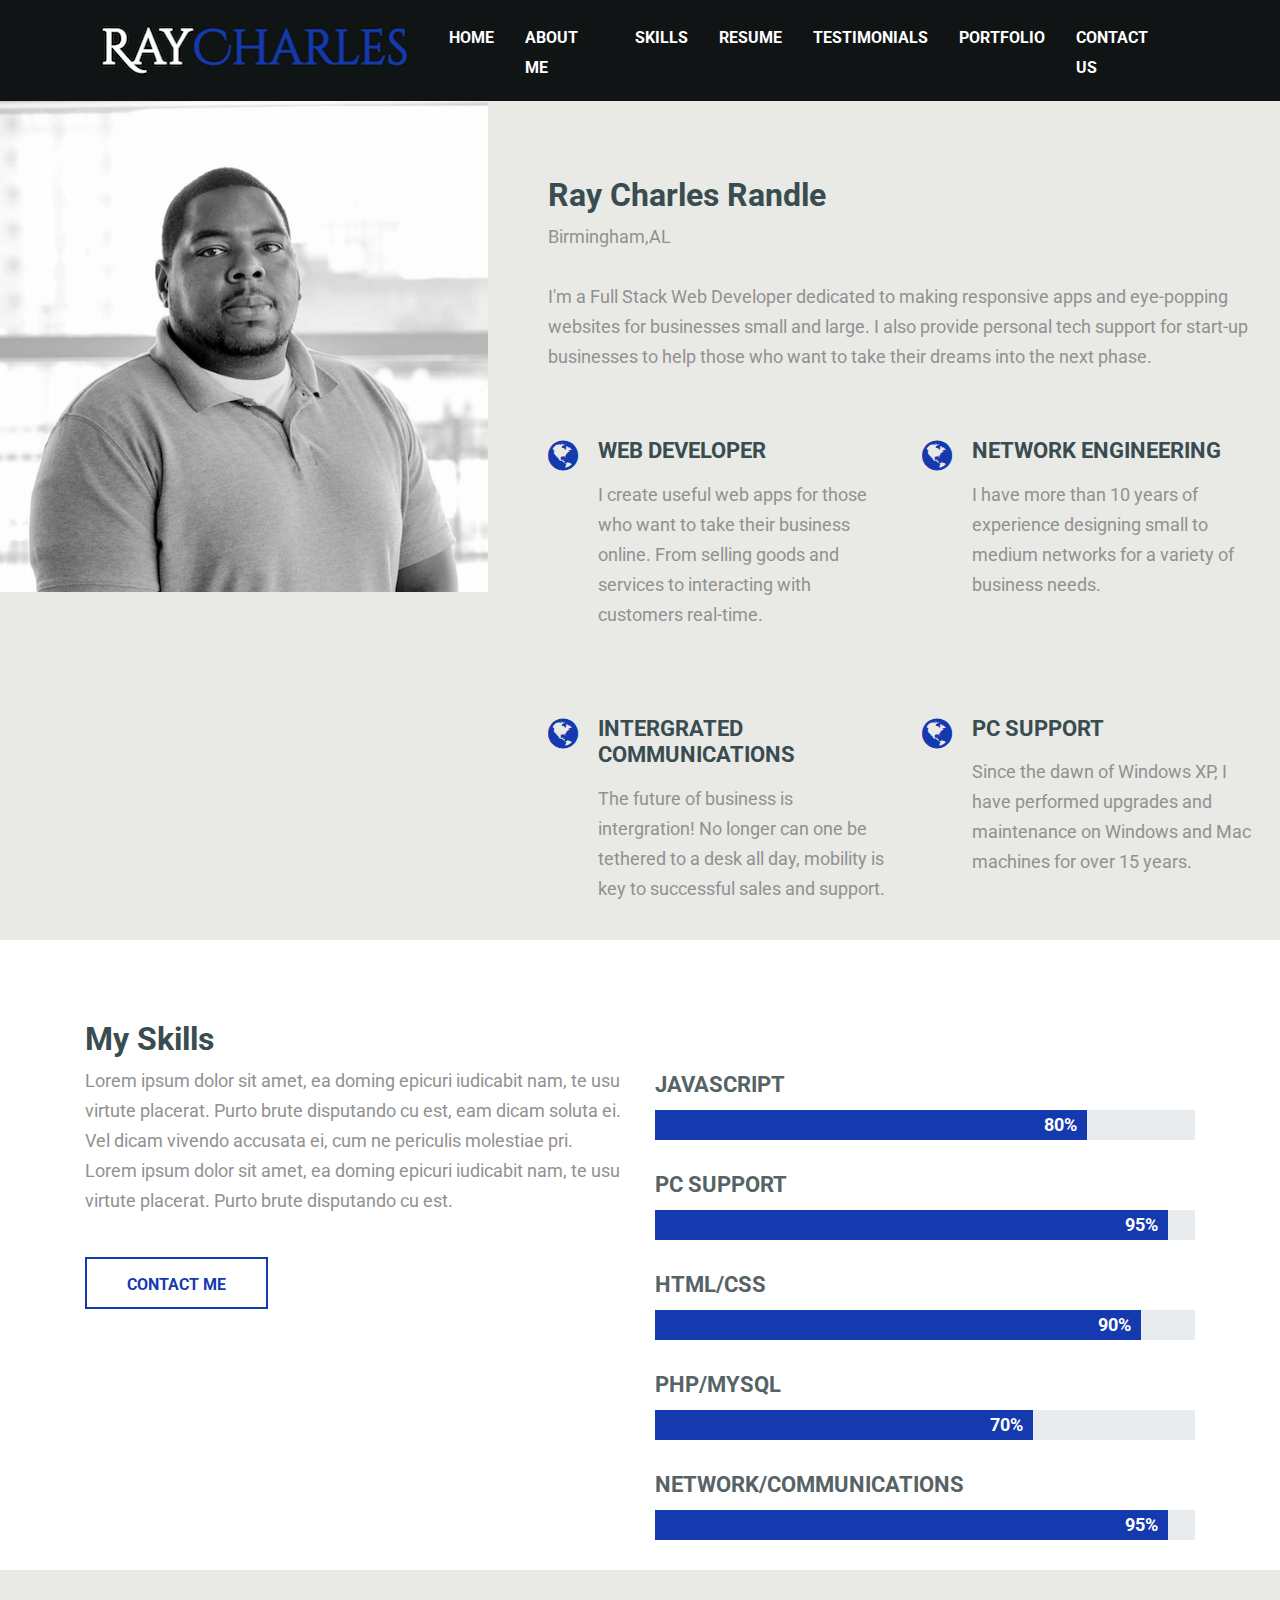
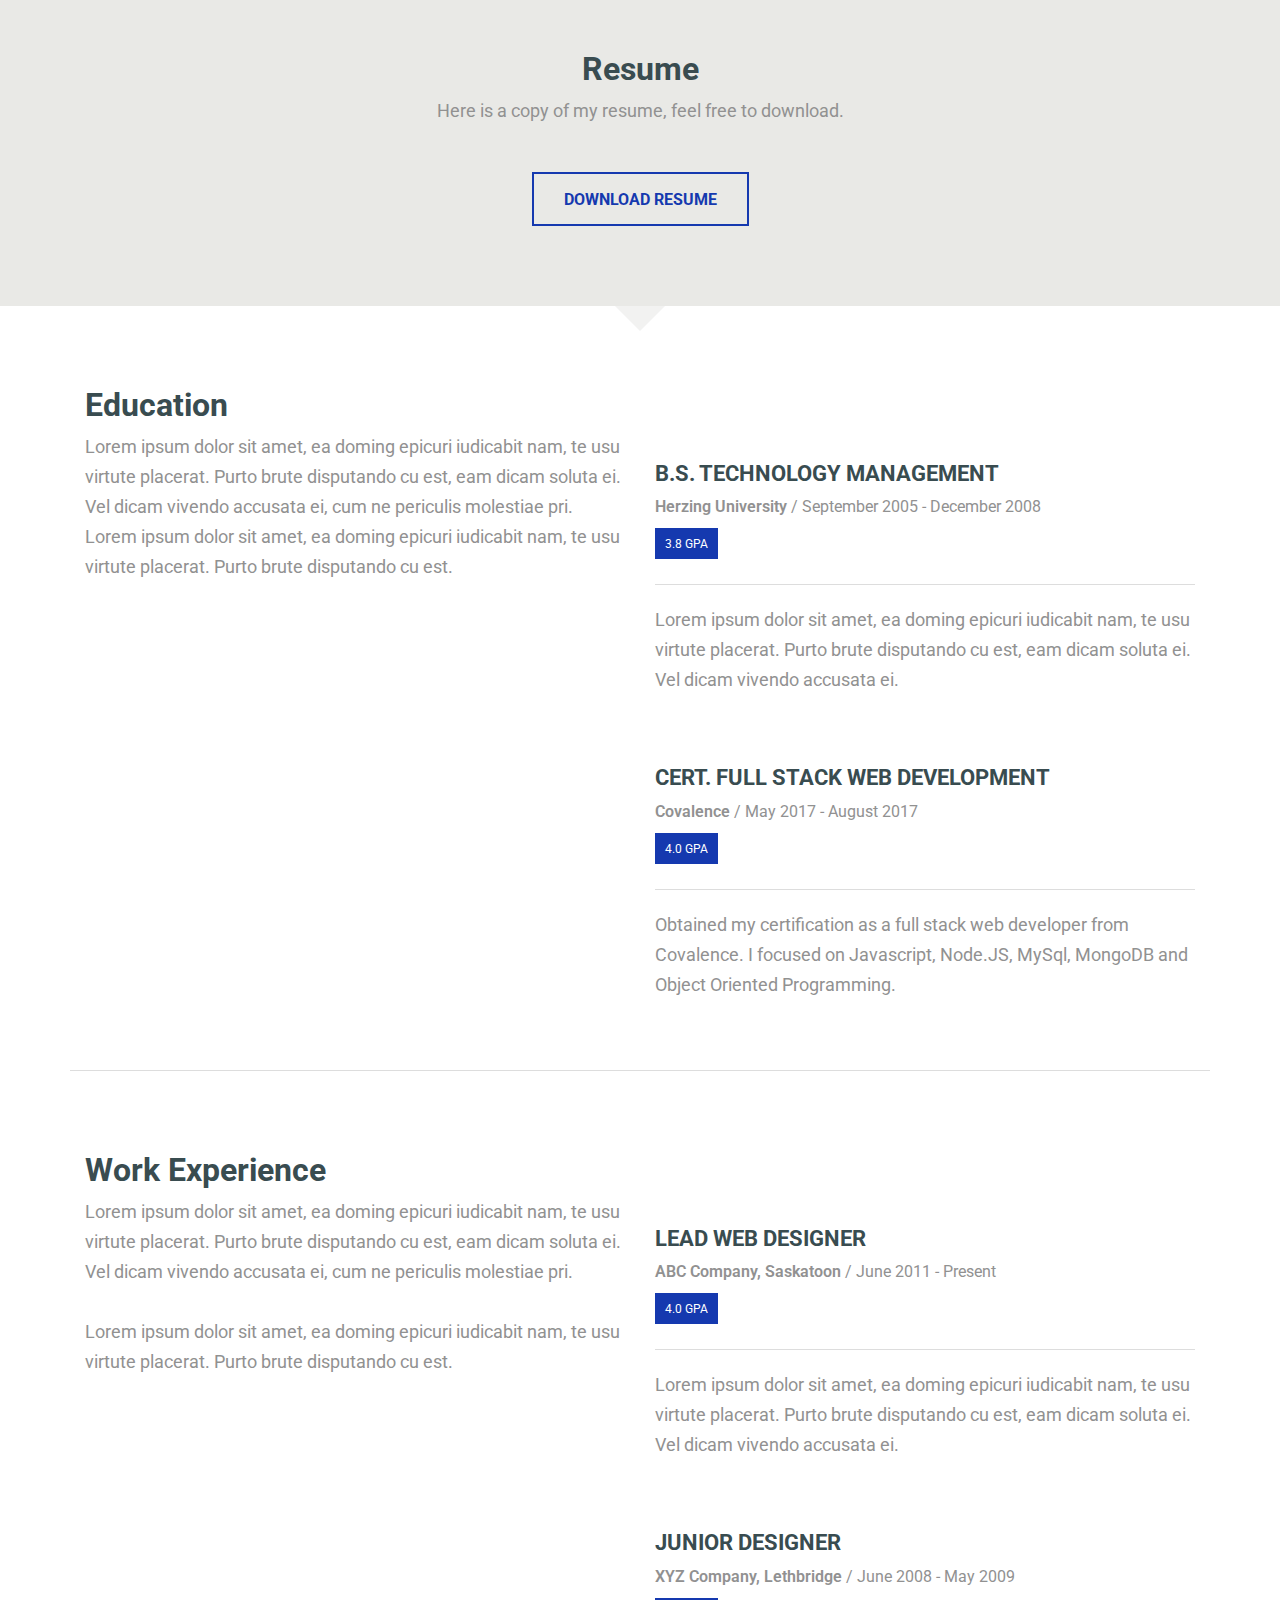
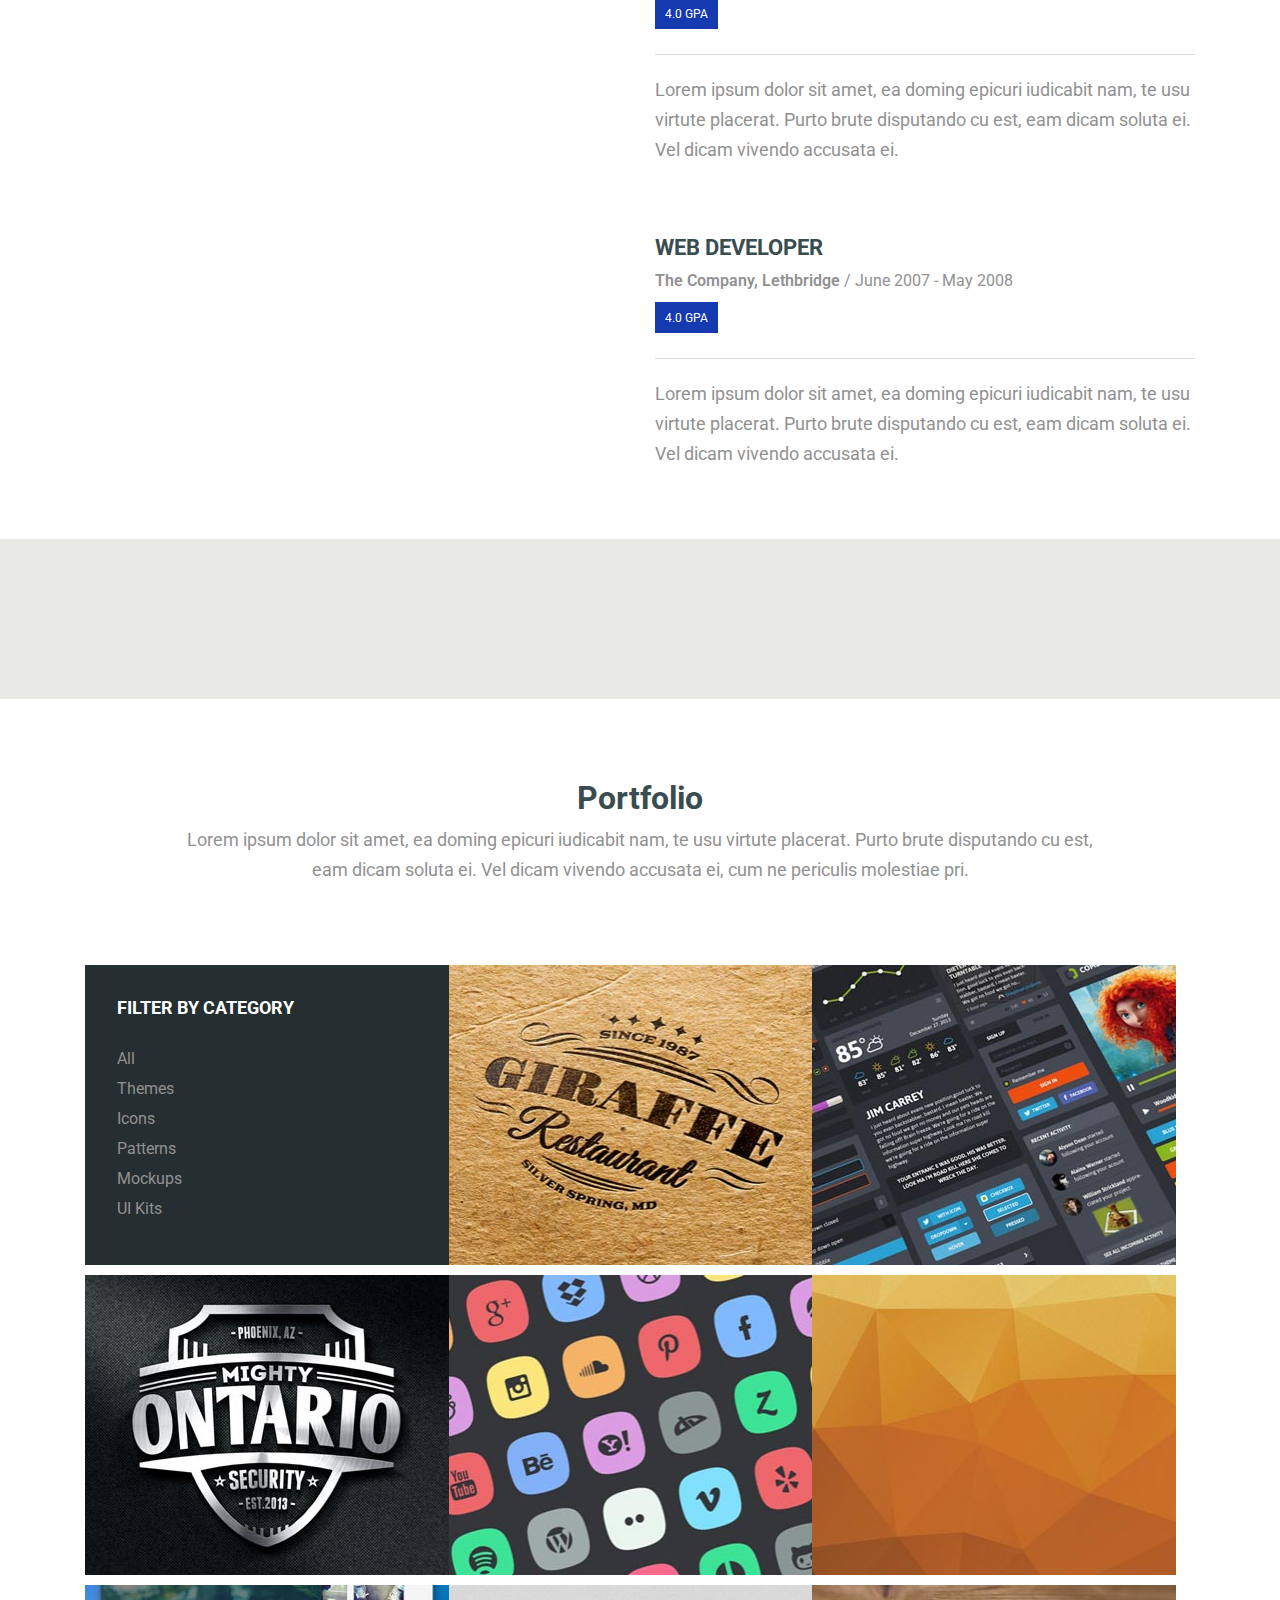
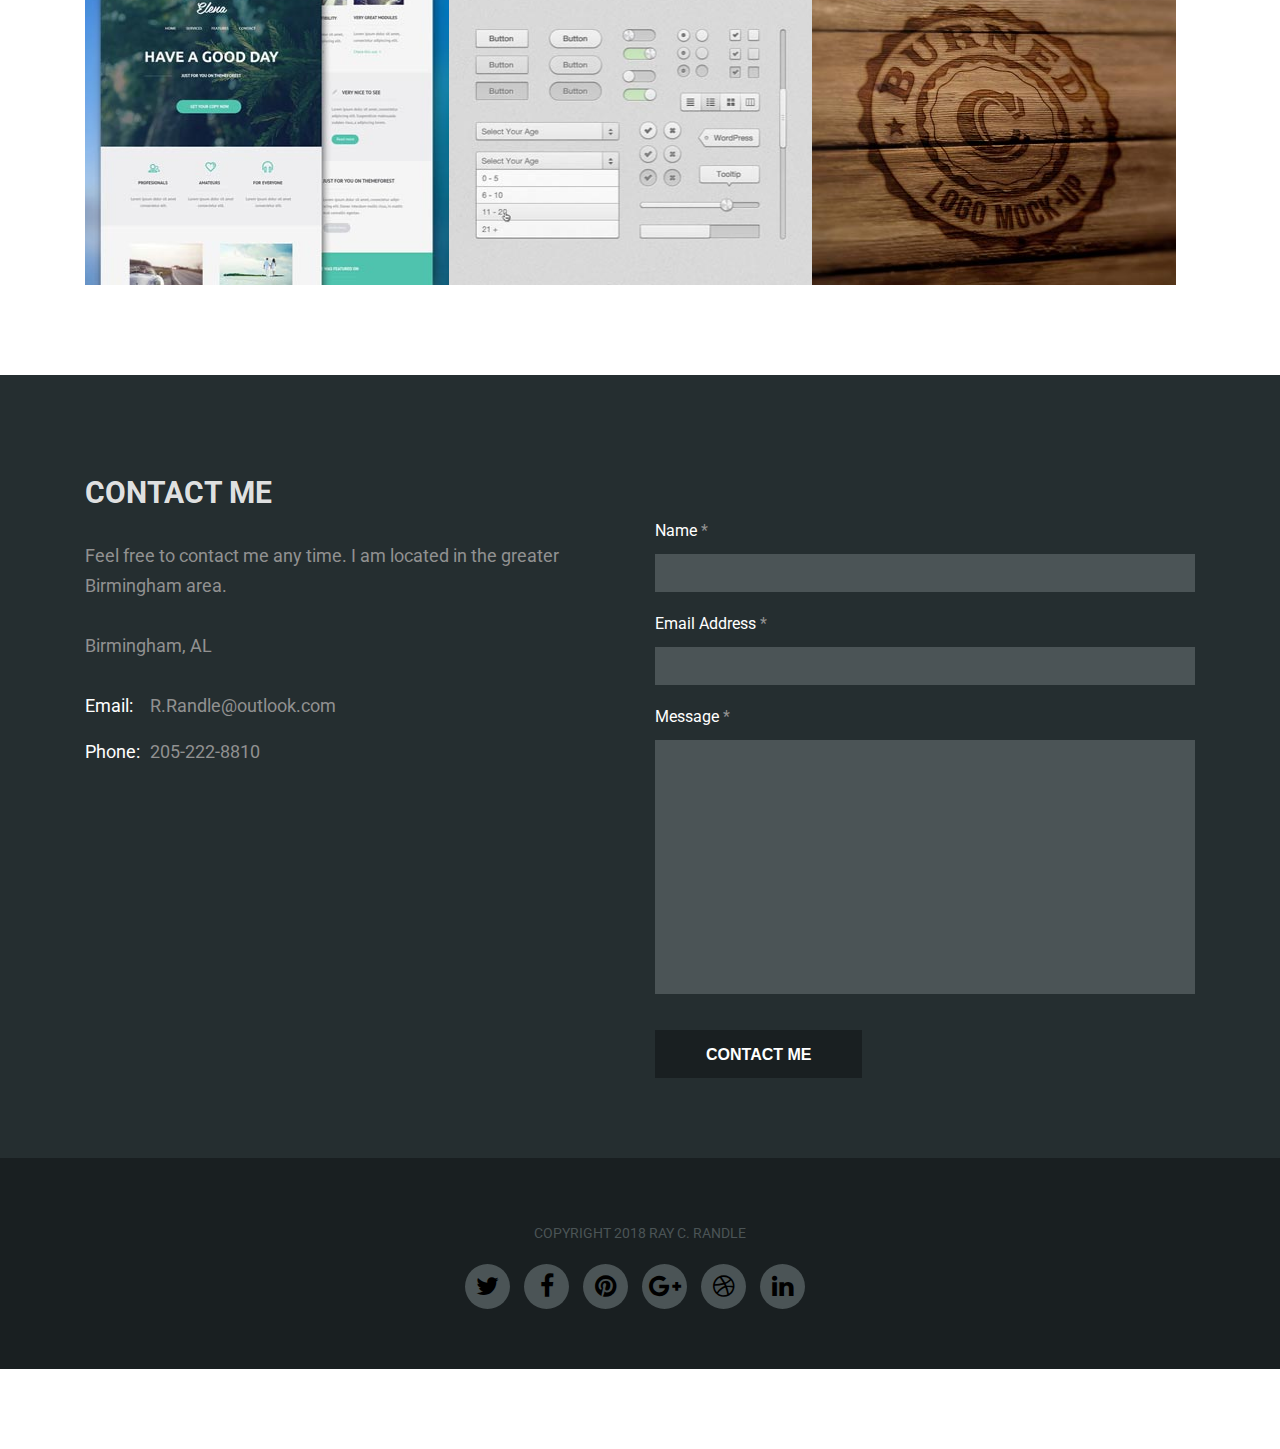
==== commit 4a11086e: "added autoplay to hero-area" ====
--- a/index.html
+++ b/index.html
@@ -6,6 +6,10 @@
 	<meta name="viewport" content="width=device-width, initial-scale=1.0">
 	<meta http-equiv="X-UA-Compatible" content="ie=edge">
 	<title>Ray Charles</title>
+	<script
+  src="http://code.jquery.com/jquery-3.3.1.js"
+  integrity="sha256-2Kok7MbOyxpgUVvAk/HJ2jigOSYS2auK4Pfzbm7uH60="
+  crossorigin="anonymous"></script>
 	<link rel="stylesheet" href="./assets/css/font-awesome.min.css">
 	<link rel="stylesheet" href="./assets/css/animate.css">
 	<link rel="stylesheet" href="./assets/css/jquery.mCustomScrollbar.css">
@@ -14,14 +18,14 @@
 	<link rel="stylesheet" href="./assets/css/normalize.css">
 	<link rel="stylesheet" href="./style.css">
 	<link rel="stylesheet" href="./assets/css/responsive.css">
-
-	<script src="./assets/js/jquery-1.12.4.min.js"></script>
+	
 </head>
 
 <body data-spy="scroll" data-target=".navbar" data-offset="50">
 
 	<!--Start Hero Area-->
-	<div id="home" class="hero-area">
+	
+	 <div id="home" class="hero-area">
 		<div class="owl-carousel hero-area-slider">
 			<div class="hero-bg bg-1">
 				<div class="d-table hero-area-wrapper">
@@ -71,7 +75,7 @@
 				</div>
 			</div>
 		</div>
-	</div>
+	 </div>
 	<!--End Hero Area-->
 
 
@@ -115,32 +119,7 @@
 	<!--End Main Menu Logo-->
 
 
-	<!--Start Tartget-->
-	<div class="target-area">
-		<div class="container">
-			<div class="row">
-				<div class="col-lg-4">
-					<div class="single-target-box">
-						<h2>Values</h2>
-						pLorem ipsum dolor sit amet, ea doming until epicuri iudicabit nam, te usu virtute placerat. Purto brute disputando cu est. </div>
-				</div>
-				<div class="col-lg-4">
-					<div class="single-target-box">
-						<h2>Goals</h2>
-						pLorem ipsum dolor sit amet, ea doming until epicuri iudicabit nam, te usu virtute placerat. Purto brute disputando cu est. </div>
-				</div>
-				<div class="col-lg-4">
-					<div class="single-target-box">
-						<h2>Hobbies</h2>
-						pLorem ipsum dolor sit amet, ea doming until epicuri iudicabit nam, te usu virtute placerat. Purto brute disputando cu est. </div>
-				</div>
-			</div>
-			<!--End of row-->
-		</div>
-		<!--End of container-->
-	</div>
 	
-	<!--End of Target area-->
 
 
 	<!--Start About Area-->
@@ -157,10 +136,10 @@
 						<div class="col-lg-12">
 							<div class="about-title">
 								<h2>Ray Charles Randle</h2>
-								<p>Located in the greater Birmingham area,
+								<p>Birmingham,AL
 									</br>
 									</br>
-									molestiae pri. Lorem ipsum dolor sit amet, ea doming epicuri iudicabit nam, te usu virtute placerat. Purto brute disputando cu est, eam dicam soluta ei
+									I'm a Full Stack Web Developer dedicated to making responsive apps and eye-popping websites for businesses small and large. I also provide personal tech support for start-up businesses to help those who want to take their dreams into the next phase.
 								</p>
 							</div>
 						</div>
@@ -170,28 +149,28 @@
 							<div class="single-about-box">
 								<i class="fa fa-globe"></i>
 								<h2>Web Developer</h2>
-								<p>Lorem ipsum dolor sit amet, ea doming epicuri iudicabit nam.</p>
+								<p>I create useful web apps for those who want to take their business online. From selling goods and services to interacting with customers real-time.</p>
 							</div>
 						</div>
 						<div class="col-lg-6 col-md-6">
 							<div class="single-about-box">
 								<i class="fa fa-globe"></i>
 								<h2>Network Engineering</h2>
-								<p>Lorem ipsum dolor sit amet, ea doming epicuri iudicabit nam.</p>
+								<p>I have more than 10 years of experience designing small to medium networks for a variety of business needs.</p>
 							</div>
 						</div>
 						<div class="col-lg-6 col-md-6">
 							<div class="single-about-box">
 								<i class="fa fa-globe"></i>
 								<h2>Intergrated Communications</h2>
-								<p>Lorem ipsum dolor sit amet, ea doming epicuri iudicabit nam.</p>
+								<p>The future of business is intergration! No longer can one be tethered to a desk all day, mobility is key to successful sales and support.</p>
 							</div>
 						</div>
 						<div class="col-lg-6 col-md-6">
 							<div class="single-about-box">
 								<i class="fa fa-globe"></i>
 								<h2>PC Support</h2>
-								<p>Lorem ipsum dolor sit amet, ea doming epicuri iudicabit nam.</p>
+								<p>Since the dawn of Windows XP, I have performed upgrades and maintenance on Windows and Mac machines for over 15 years.</p>
 							</div>
 						</div>
 					</div>
--- a/style.css
+++ b/style.css
@@ -265,19 +265,6 @@
 	background-image: url("data:image/svg+xml;charset=utf8,%3Csvg viewBox='0 0 32 32' xmlns='http://www.w3.org/2000/svg'%3E%3Cpath stroke='rgba(46,204,113, 1)' stroke-width='3' stroke-linecap='round' stroke-miterlimit='10' d='M4 8h24M4 16h24M4 24h24'/%3E%3C/svg%3E");
 }
 
-/*Target Area*/
-
-.single-target-box h1 {
-	font-size: 30px;
-	text-transform: uppercase;
-	margin-bottom: 40px;
-}
-
-.target-area {
-	padding: 80px 0;
-
-}
-
 /*About*/
 
 .about-area {
@@ -740,7 +727,7 @@
 
 .submit-btn:hover {
 	cursor: pointer;
-	background: #2ecc71;
+	background: #1539af;
 }
 
 .contact-form {
@@ -794,7 +781,7 @@
 }
 
 .mCS-dark.mCSB_scrollTools .mCSB_dragger:hover .mCSB_dragger_bar {
-	background-color: #2ECC71;
+	background-color: #1539af;
 }
 
 
@@ -803,5 +790,5 @@
 .mCS-dark.mCSB_scrollTools .mCSB_dragger.mCSB_dragger_onDrag .mCSB_dragger_bar,
 .mCS-dark.mCSB_scrollTools .mCSB_dragger .mCSB_dragger_bar,
 .mCS-dark.mCSB_scrollTools .mCSB_draggerRail {
-	background-color: #2ECC71;
-}
+	background-color: #1539af;
+}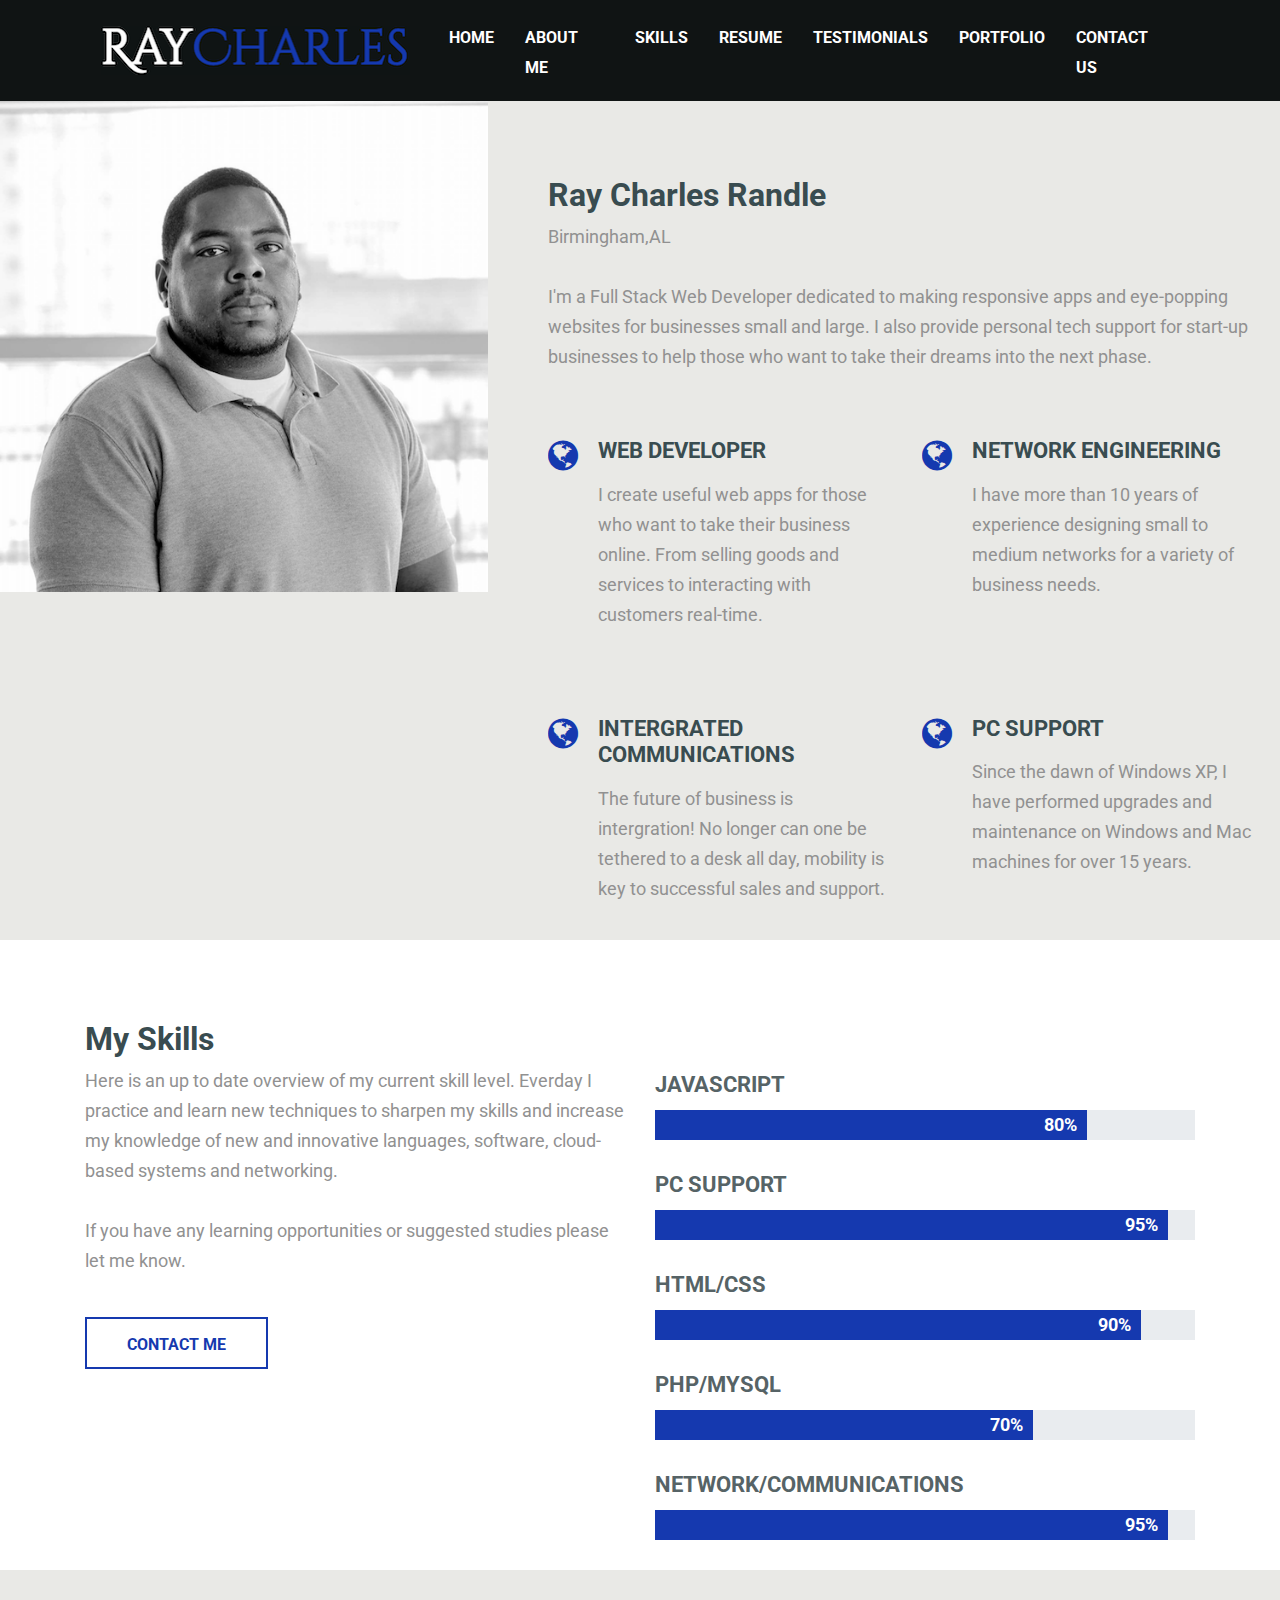
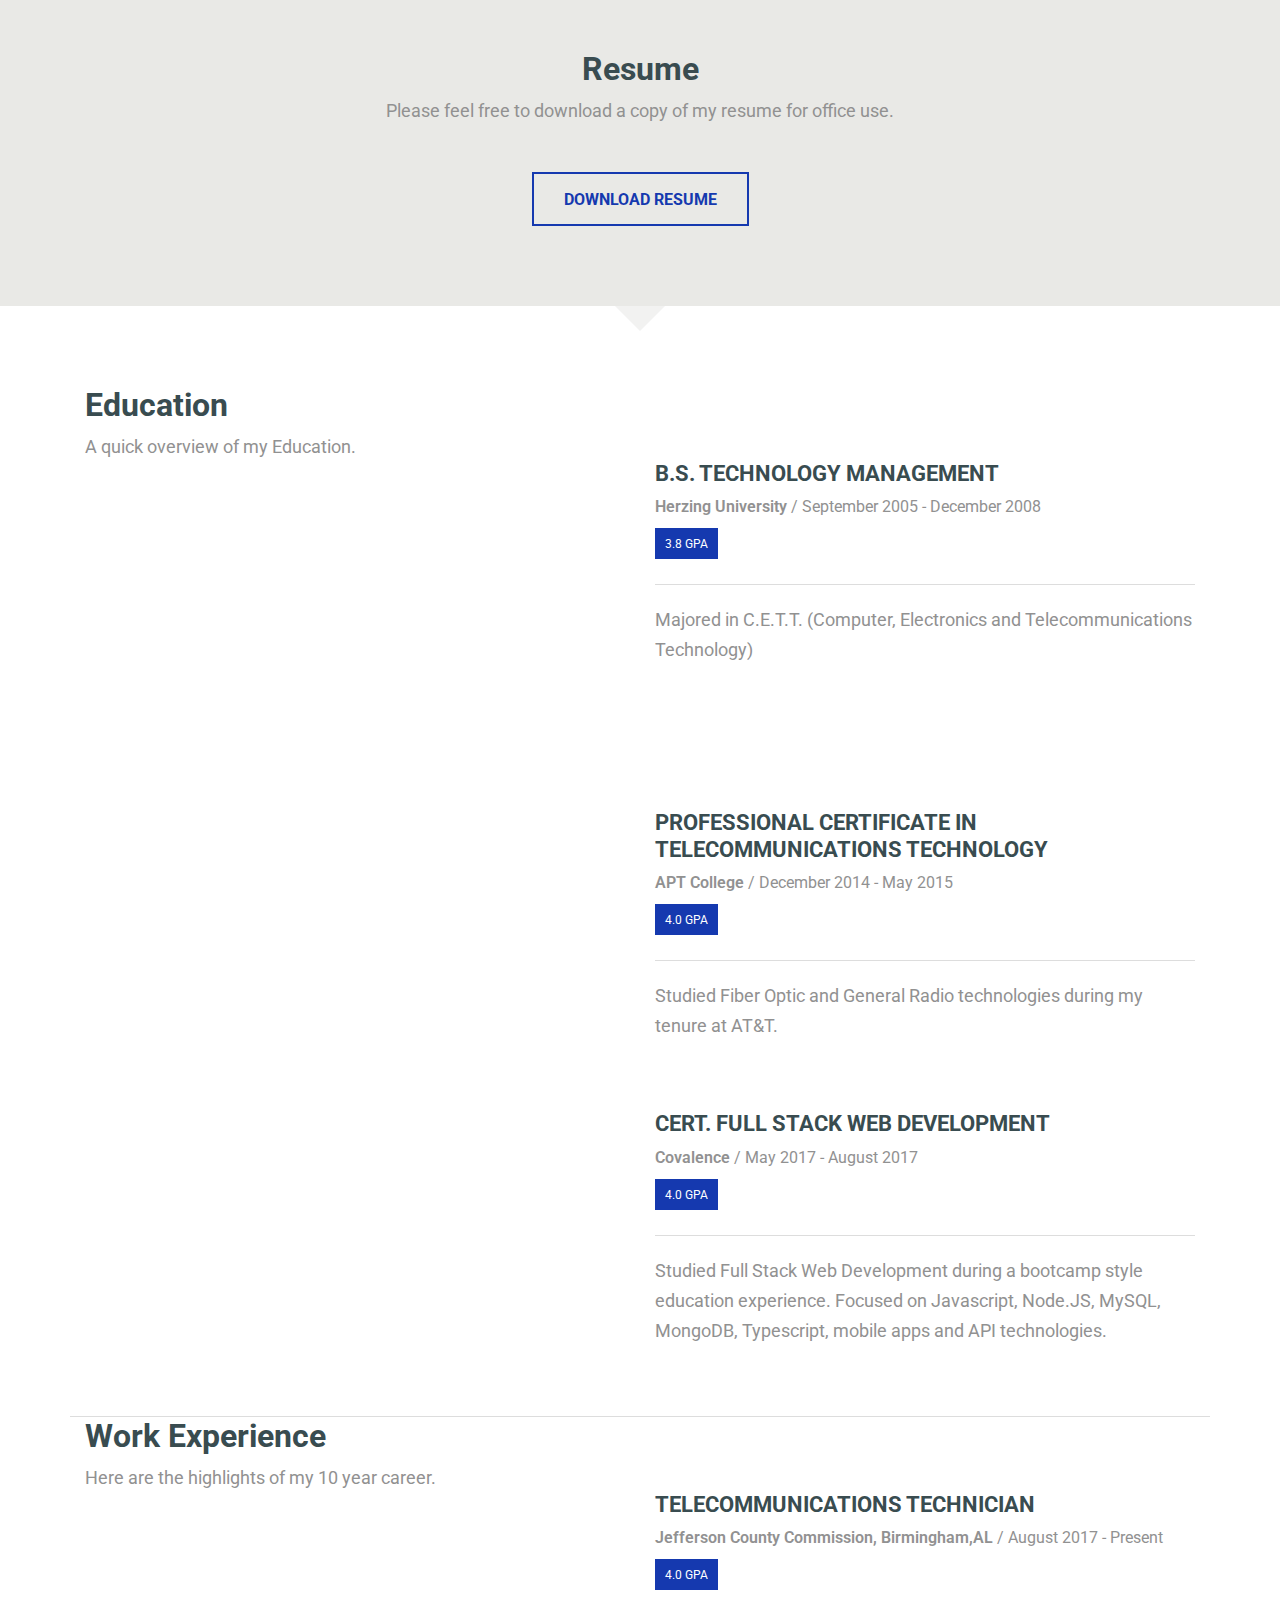
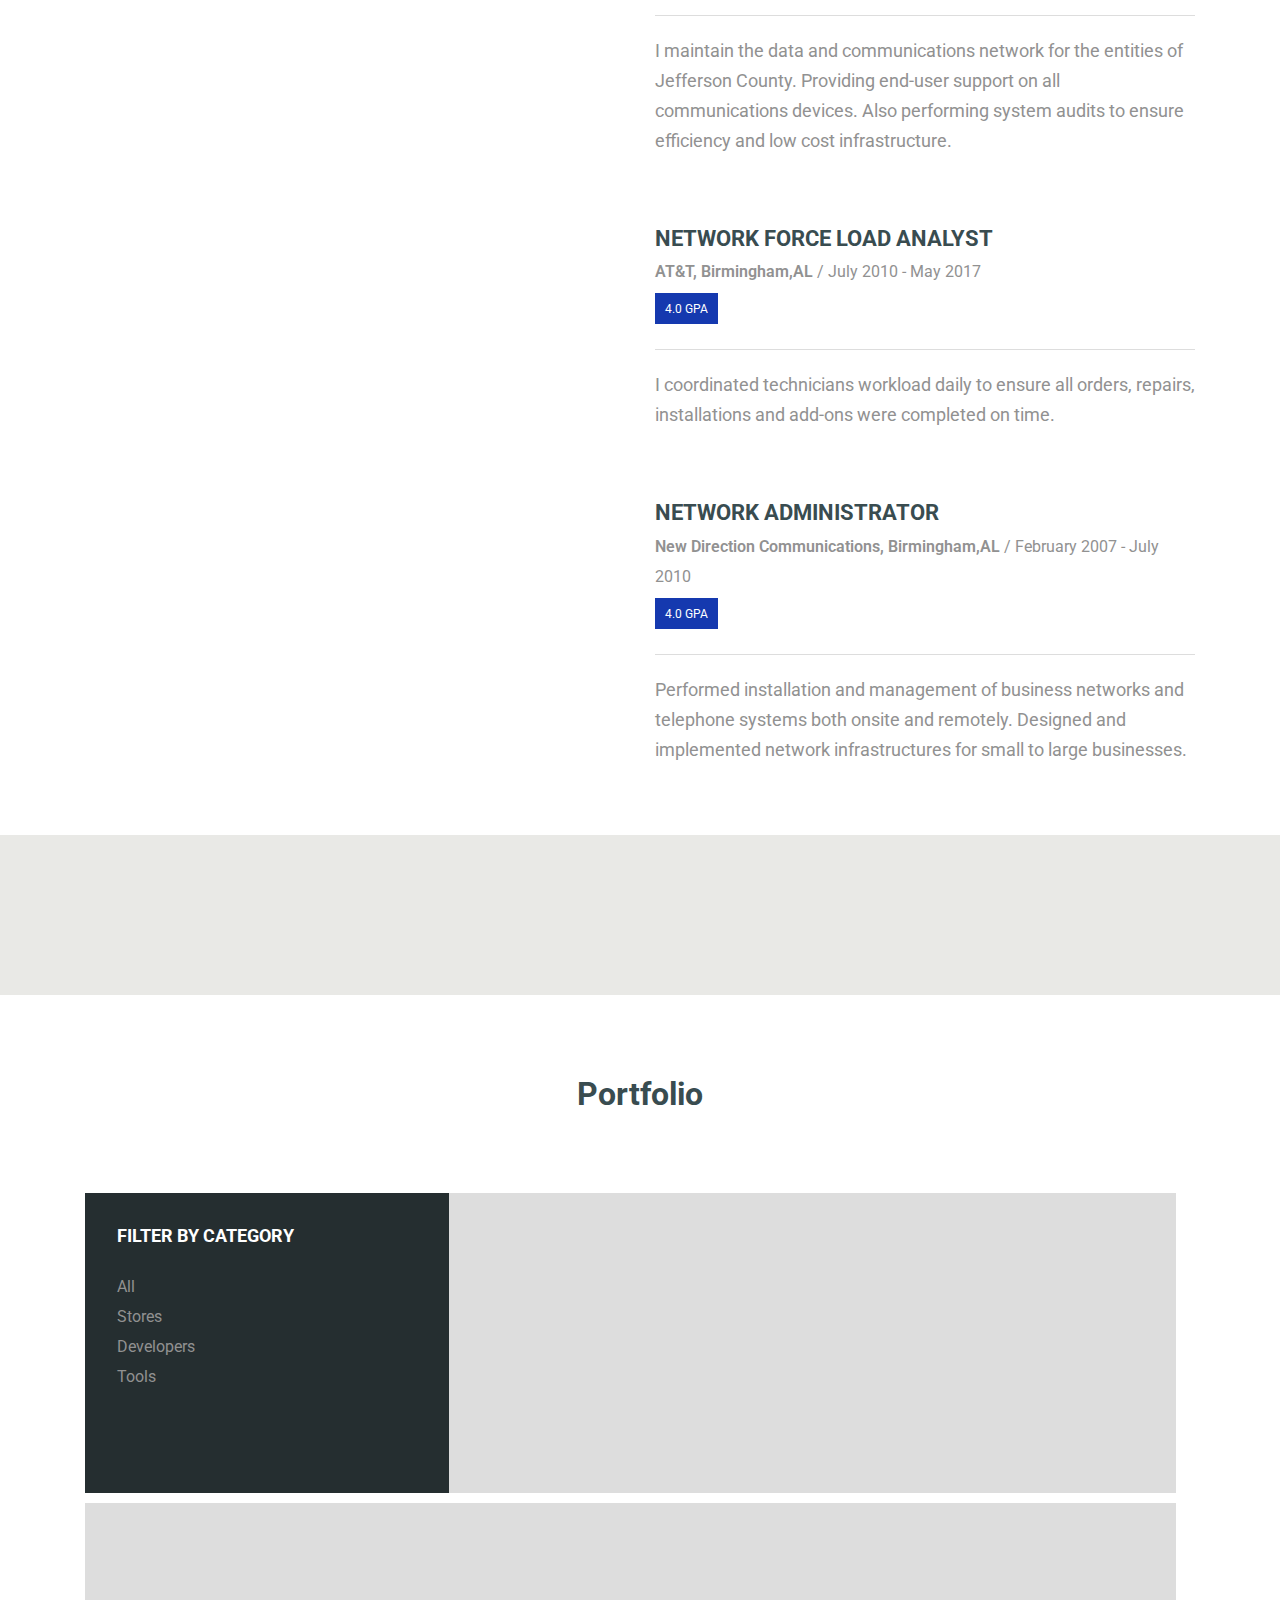
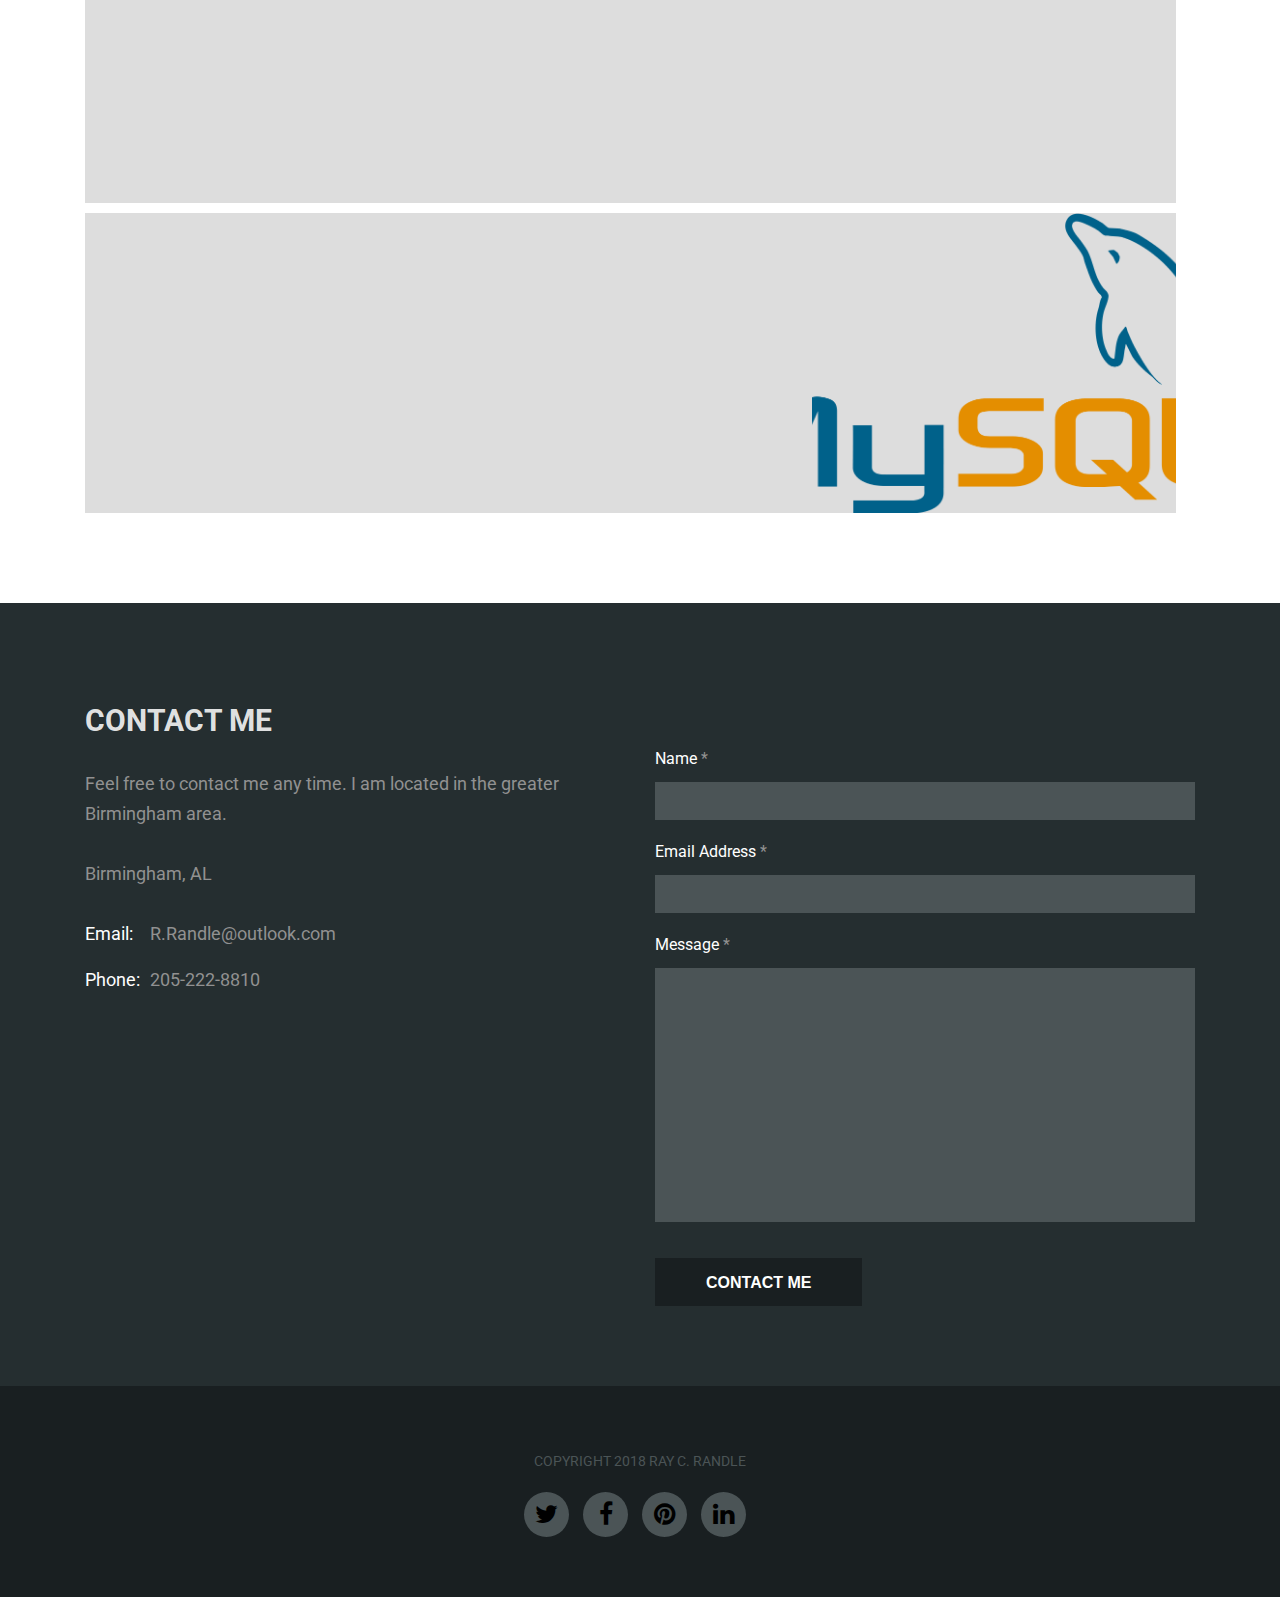
==== commit 9b9217f2: "updated portfolio section" ====
--- a/index.html
+++ b/index.html
@@ -191,7 +191,7 @@
 				<div class="col-lg-6">
 					<div class="skillbar">
 						<h2>My Skills</h2>
-						<p>Lorem ipsum dolor sit amet, ea doming epicuri iudicabit nam, te usu virtute placerat. Purto brute disputando cu est, eam dicam soluta ei. Vel dicam vivendo accusata ei, cum ne periculis molestiae pri. </br> Lorem ipsum dolor sit amet, ea doming epicuri iudicabit nam, te usu virtute placerat. Purto brute disputando cu est.</p>
+						<p>Here is an up to date overview of my current skill level. Everday I practice and learn new techniques to sharpen my skills and increase my knowledge of new and innovative languages, software, cloud-based systems and networking.<br><br> If you have any learning opportunities or suggested studies please let me know.  </p>
 						<a href="#contact" class="btn skill-btn"> contact me</a>
 					</div>
 				</div>
@@ -244,7 +244,7 @@
 			<div class="row justify-content-center">
 				<div class="col-lg-10 text-center">
 					<h2>Resume</h2>
-					<p>Here is a copy of my resume, feel free to download.</p>
+					<p>Please feel free to download a copy of my resume for office use.</p>
 					<a href="#" class="btn cmn-btn resume-btn">Download Resume</a>
 				</div>
 			</div>
@@ -256,7 +256,7 @@
 				<div class="col-lg-6">
 					<div class="edu">
 						<h2>Education</h2>
-						<p>Lorem ipsum dolor sit amet, ea doming epicuri iudicabit nam, te usu virtute placerat. Purto brute disputando cu est, eam dicam soluta ei. Vel dicam vivendo accusata ei, cum ne periculis molestiae pri.<br/> Lorem ipsum dolor sit amet, ea doming epicuri iudicabit nam, te usu virtute placerat. Purto brute disputando cu est.</p>
+						<p>A quick overview of my Education.</p>
 					</div>
 				</div>
 				<div class="col-lg-6">
@@ -265,13 +265,20 @@
 							<h3>B.S. Technology Management</h3>
 							<p class="edu-date"><span>Herzing University</span> / September 2005 - December 2008</p>
 							<span class="gpa">3.8 gpa</span>
-							<p class="edu-summury">Lorem ipsum dolor sit amet, ea doming epicuri iudicabit nam, te usu virtute placerat. Purto brute disputando cu est, eam dicam soluta ei. Vel dicam vivendo accusata ei.</p>
-						</div>
+							<p class="edu-summury">Majored in C.E.T.T. (Computer, Electronics and Telecommunications Technology)</p>
+						</div>
+						<div class="edu-detail-box">
+								<div class="single-edu">
+									<h3>Professional Certificate in Telecommunications Technology </h3>
+									<p class="edu-date"><span>APT College</span> / December 2014 - May 2015</p>
+									<span class="gpa">4.0 gpa</span>
+									<p class="edu-summury">Studied Fiber Optic and General Radio technologies during my tenure at AT&T.</p>
+								</div>
 						<div class="single-edu">
 							<h3>Cert. Full Stack Web Development</h3>
 							<p class="edu-date"><span>Covalence</span> / May 2017 - August 2017</p>
 							<span class="gpa">4.0 gpa</span>
-							<p class="edu-summury">Obtained my certification as a full stack web developer from Covalence. I focused on Javascript, Node.JS, MySql, MongoDB and Object Oriented Programming.</p>
+							<p class="edu-summury">Studied Full Stack Web Development during a bootcamp style education experience. Focused on Javascript, Node.JS, MySQL, MongoDB, Typescript, mobile apps and API technologies. </p>
 						</div>
 					</div>
 				</div>
@@ -284,28 +291,28 @@
 				<div class="col-lg-6">
 					<div class="edu">
 						<h2>Work Experience</h2>
-						<p>Lorem ipsum dolor sit amet, ea doming epicuri iudicabit nam, te usu virtute placerat. Purto brute disputando cu est, eam dicam soluta ei. Vel dicam vivendo accusata ei, cum ne periculis molestiae pri.<br/><br/> Lorem ipsum dolor sit amet, ea doming epicuri iudicabit nam, te usu virtute placerat. Purto brute disputando cu est.</p>
+						<p>Here are the highlights of my 10 year career.</p>
 					</div>
 				</div>
 				<div class="col-lg-6">
 					<div class="edu-detail-box">
 						<div class="single-edu">
-							<h3>Lead WEb Designer</h3>
-							<p class="edu-date"><span>ABC Company, Saskatoon</span> / June 2011 - Present</p>
+							<h3>Telecommunications Technician</h3>
+							<p class="edu-date"><span>Jefferson County Commission, Birmingham,AL</span> / August 2017 - Present</p>
 							<span class="gpa">4.0 gpa</span>
-							<p class="edu-summury">Lorem ipsum dolor sit amet, ea doming epicuri iudicabit nam, te usu virtute placerat. Purto brute disputando cu est, eam dicam soluta ei. Vel dicam vivendo accusata ei.</p>
+							<p class="edu-summury">I maintain the data and communications network for the entities of Jefferson County. Providing end-user support on all communications devices. Also performing system audits to ensure efficiency and low cost infrastructure.</p>
 						</div>
 						<div class="single-edu">
-							<h3>Junior Designer</h3>
-							<p class="edu-date"><span>XYZ Company, Lethbridge</span> / June 2008 - May 2009</p>
+							<h3>Network Force Load Analyst</h3>
+							<p class="edu-date"><span>AT&T, Birmingham,AL</span> / July 2010 - May 2017</p>
 							<span class="gpa">4.0 gpa</span>
-							<p class="edu-summury">Lorem ipsum dolor sit amet, ea doming epicuri iudicabit nam, te usu virtute placerat. Purto brute disputando cu est, eam dicam soluta ei. Vel dicam vivendo accusata ei.</p>
+							<p class="edu-summury">I coordinated technicians workload daily to ensure all orders, repairs, installations and add-ons were completed on time.</p>
 						</div>
 						<div class="single-edu">
-							<h3>Web Developer</h3>
-							<p class="edu-date"><span>The Company, Lethbridge</span> / June 2007 - May 2008</p>
+							<h3>Network Administrator</h3>
+							<p class="edu-date"><span>New Direction Communications, Birmingham,AL</span> / February 2007 - July 2010</p>
 							<span class="gpa">4.0 gpa</span>
-							<p class="edu-summury">Lorem ipsum dolor sit amet, ea doming epicuri iudicabit nam, te usu virtute placerat. Purto brute disputando cu est, eam dicam soluta ei. Vel dicam vivendo accusata ei.</p>
+							<p class="edu-summury">Performed installation and management of business networks and telephone systems both onsite and remotely. Designed and implemented network infrastructures for small to large businesses.</p>
 						</div>
 					</div>
 				</div>
@@ -322,24 +329,24 @@
 				<div class="row justify-content-center">
 					<div class="col-lg-10 text-center">
 						<h2>Testimonials</h2>
-						<p>“Lorem ipsum dolor sit amet, ea doming epicuri iudicabit nam, te usu virtute placerat. Purto brute disputando cu est, eam dicam soluta ei. Vel dicam vivendo accusata ei, cum ne periculis molestiae pri. Lorem ipsum dolor sit amet, ea doming epicuri iudicabit nam.”</p>
-						<h4>Randall Minor</h4>
+						<p>“Ray developed my online store that helped bring my business into the e-commerce world.”</p>
+						<h4>Randall Minor  -Plum Beautiful Boutique</h4>
 					</div>
 				</div>
 			</div>
 			<div class="container">
 				<div class="row justify-content-center">
 					<div class="col-lg-10 text-center">
-						<p>“Lorem ipsum dolor sit amet, ea doming epicuri iudicabit nam, te usu virtute placerat. Purto brute disputando cu est, eam dicam soluta ei. Vel dicam vivendo accusata ei, cum ne periculis molestiae pri. Lorem ipsum dolor sit amet, ea doming epicuri iudicabit nam.”</p>
-						<h4>John Stone</h4>
+						<p>“Very detail-oriented. My sales have increased drastically since the launch of my site.”</p>
+						<h4>Darren Dock  -Darren's Party Ponies</h4>
 					</div>
 				</div>
 			</div>
 			<div class="container">
 				<div class="row justify-content-center">
 					<div class="col-lg-10 text-center">
-						<p>“Lorem ipsum dolor sit amet, ea doming epicuri iudicabit nam, te usu virtute placerat. Purto brute disputando cu est, eam dicam soluta ei. Vel dicam vivendo accusata ei, cum ne periculis molestiae pri. Lorem ipsum dolor sit amet, ea doming epicuri iudicabit nam.”</p>
-						<h4>John Stone</h4>
+						<p>“Working with Ray on this project has been an incredible experience”</p>
+						<h4>Chris Finney  -Trimr</h4>
 					</div>
 				</div>
 			</div>
@@ -355,77 +362,77 @@
 				<div class="col-lg-10 text-center">
 					<div class="protfolio-title">
 						<h2>Portfolio</h2>
-						<p>Lorem ipsum dolor sit amet, ea doming epicuri iudicabit nam, te usu virtute placerat. Purto brute disputando cu est, eam dicam soluta ei. Vel dicam vivendo accusata ei, cum ne periculis molestiae pri. </p>
+					
 					</div>
 				</div>
 			</div>
 			<div class="portfolio-container">
-				<div class="portfolio-content portfolio-filter theme icon patterns mockup ui">
+				<div class="portfolio-content portfolio-filter store webdev tools">
 					<div class="portfolio-menu">
 						<h3>Filter By Category</h3>
 						<ul>
 							<li data-filter="*">All</li>
-							<li data-filter=".theme">Themes</li>
-							<li data-filter=".icon">Icons</li>
-							<li data-filter=".patterns">Patterns</li>
-							<li data-filter=".mockup">Mockups</li>
-							<li data-filter=".ui">UI Kits</li>
+							<li data-filter=".store">Stores</li>
+							<li data-filter=".webdev">Developers</li>
+							<li data-filter=".tools">Tools</li>
+						
+				
 						</ul>
 					</div>
 				</div>
-				<div class="portfolio-content portfolio-items theme icon">
+				<div class="portfolio-content portfolio-items theme store">
 					<div class="portfolio-bg-items">
 						<div class="portfolio-bg protfolio-bg-1">
-							<a href="#"><i class="fa fa-search"></i></a>
-						</div>
-					</div>
-				</div>
-				<div class="portfolio-content portfolio-items icon mockup">
+							<a href="www.allbirds.com"><i class="fa fa-search"></i></a>
+						</div>
+					</div>
+				</div>
+				<div class="portfolio-content portfolio-items store">
 					<div class="portfolio-bg-items">
 						<div class="portfolio-bg protfolio-bg-2">
-							<a href="#"><i class="fa fa-search"></i></a>
-						</div>
-					</div>
-				</div>
-				<div class="portfolio-content portfolio-items mockup icon">
+							<a href="www.plumboutique.net"><i class="fa fa-search"></i></a>
+						</div>
+					</div>
+				</div>
+				<div class="portfolio-content portfolio-items webdev">
 					<div class="portfolio-bg-items">
 						<div class="portfolio-bg protfolio-bg-3">
-							<a href="#"><i class="fa fa-search"></i></a>
-						</div>
-					</div>
-				</div>
-				<div class="portfolio-content portfolio-items ui mockup">
+							<a href="chrisfinney.info"><i class="fa fa-search"></i></a>
+						</div>
+					</div>
+				</div>
+				<div class="portfolio-content portfolio-items tools">
 					<div class="portfolio-bg-items">
 						<div class="portfolio-bg protfolio-bg-4">
-							<a href="#"><i class="fa fa-search"></i></a>
-						</div>
-					</div>
-				</div>
-				<div class="portfolio-content portfolio-items patterns icon">
+							<a href="angular.io"><i class="fa fa-search"></i></a>
+						</div>
+					</div>
+				</div>
+				<div class="portfolio-content portfolio-items store">
 					<div class="portfolio-bg-items">
 						<div class="portfolio-bg protfolio-bg-5">
-							<a href="#"><i class="fa fa-search"></i></a>
-						</div>
-					</div>
-				</div>
-				<div class="portfolio-content portfolio-items theme patterns">
+							<a href="www.rebel8.com"><i class="fa fa-search"></i></a>
+						</div>
+					</div>
+				</div>
+				<div class="portfolio-content portfolio-items tools">
 					<div class="portfolio-bg-items">
 						<div class="portfolio-bg protfolio-bg-6">
-							<a href="#"><i class="fa fa-search"></i></a>
-						</div>
-					</div>
-				</div>
-				<div class="portfolio-content portfolio-items icon patterns">
+							<a href="cssgrid.io"><i class="fa fa-search"></i></a>
+						</div>
+					</div>
+				</div>
+				<div class="portfolio-content portfolio-items webdev">
 					<div class="portfolio-bg-items">
 						<div class="portfolio-bg protfolio-bg-7">
-							<a href="#"><i class="fa fa-search"></i></a>
-						</div>
-					</div>
-				</div>
-				<div class="portfolio-content portfolio-items patterns icon">
+							<a href="clayterry.io"><i class="fa fa-search"></i></a>
+						</div>
+					</div>
+				</div>
+				<div class="portfolio-content portfolio-items tools">
 					<div class="portfolio-bg-items">
 						<div class="portfolio-bg protfolio-bg-8">
-							<a href="#"><i class="fa fa-search"></i></a>
+							<a href="mysql.org"><i class="fa fa-search"></i></a>
 						</div>
 					</div>
 				</div>
@@ -488,12 +495,10 @@
 						Copyright 2018 Ray C. Randle
 					</p>
 					<div class="footer-social-links">
-						<a href="#"><i class="fa fa-twitter"></i></a>
+						<a href="https://twitter.com/RandNetworks"><i class="fa fa-twitter"></i></a>
 						<a href="#"><i class="fa fa-facebook"></i></a>
-						<a href="#"><i class="fa fa-pinterest"></i></a>
-						<a href="#"><i class="fa fa-google-plus"></i></a>
-						<a href="#"><i class="fa fa-dribbble"></i></a>
-						<a href="#"><i class="fa fa-linkedin"></i></a>
+						<a href="https://www.pinterest.com/rrandle4907/"><i class="fa fa-pinterest"></i></a>
+						<a href="https://www.linkedin.com/in/rayrandle/"><i class="fa fa-linkedin"></i></a>
 					</div>
 				</div>
 			</div>
--- a/style.css
+++ b/style.css
@@ -514,35 +514,35 @@
 /*Portfolio area*/
 
 .protfolio-bg-1 {
-	background-image: url(./assets/img/portfolio-bg-1.jpg);
+	background-image: url(./assets/img/allbirds.jpg);
 }
 
 .protfolio-bg-2 {
-	background-image: url(./assets/img/portfolio-bg-2.jpg);
+	background-image: url(./assets/img/plum.jpg);
 }
 
 .protfolio-bg-3 {
-	background-image: url(./assets/img/portfolio-bg-3.jpg);
+	background-image: url(./assets/img/finney.jpg);
 }
 
 .protfolio-bg-4 {
-	background-image: url(./assets/img/portfolio-bg-4.jpg);
+	background-image: url(./assets/img/angular.jpg);
 }
 
 .protfolio-bg-5 {
-	background-image: url(./assets/img/portfolio-bg-5.jpg);
+	background-image: url(./assets/img/rebel8.jpg);
 }
 
 .protfolio-bg-6 {
-	background-image: url(./assets/img/portfolio-bg-6.jpg);
+	background-image: url(./assets/img/cssgrid.jpg);
 }
 
 .protfolio-bg-7 {
-	background-image: url(./assets/img/portfolio-bg-7.jpg);
+	background-image: url(./assets/img/clayterry.jpg);
 }
 
 .protfolio-bg-8 {
-	background-image: url(./assets/img/portfolio-bg-8.jpg);
+	background-image: url(./assets/img/mysql.png);
 }
 
 .portfolio-container {
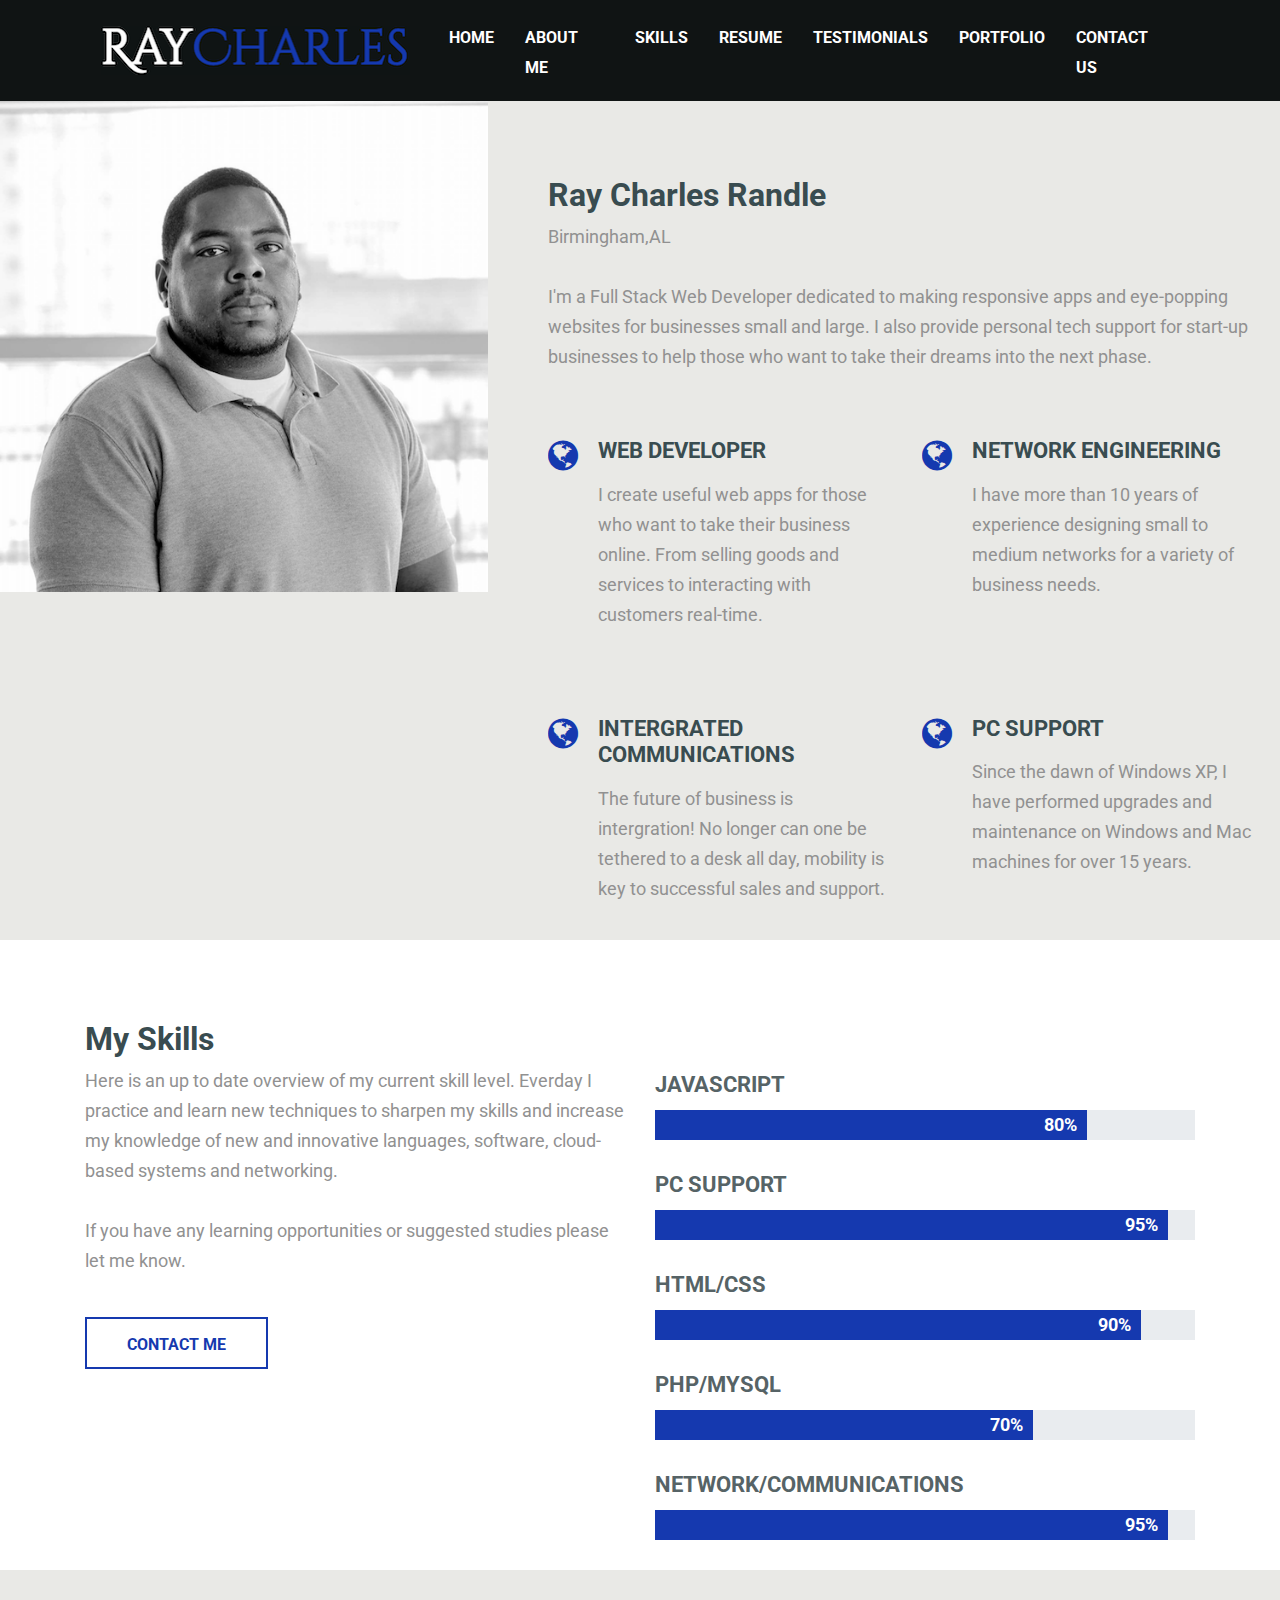
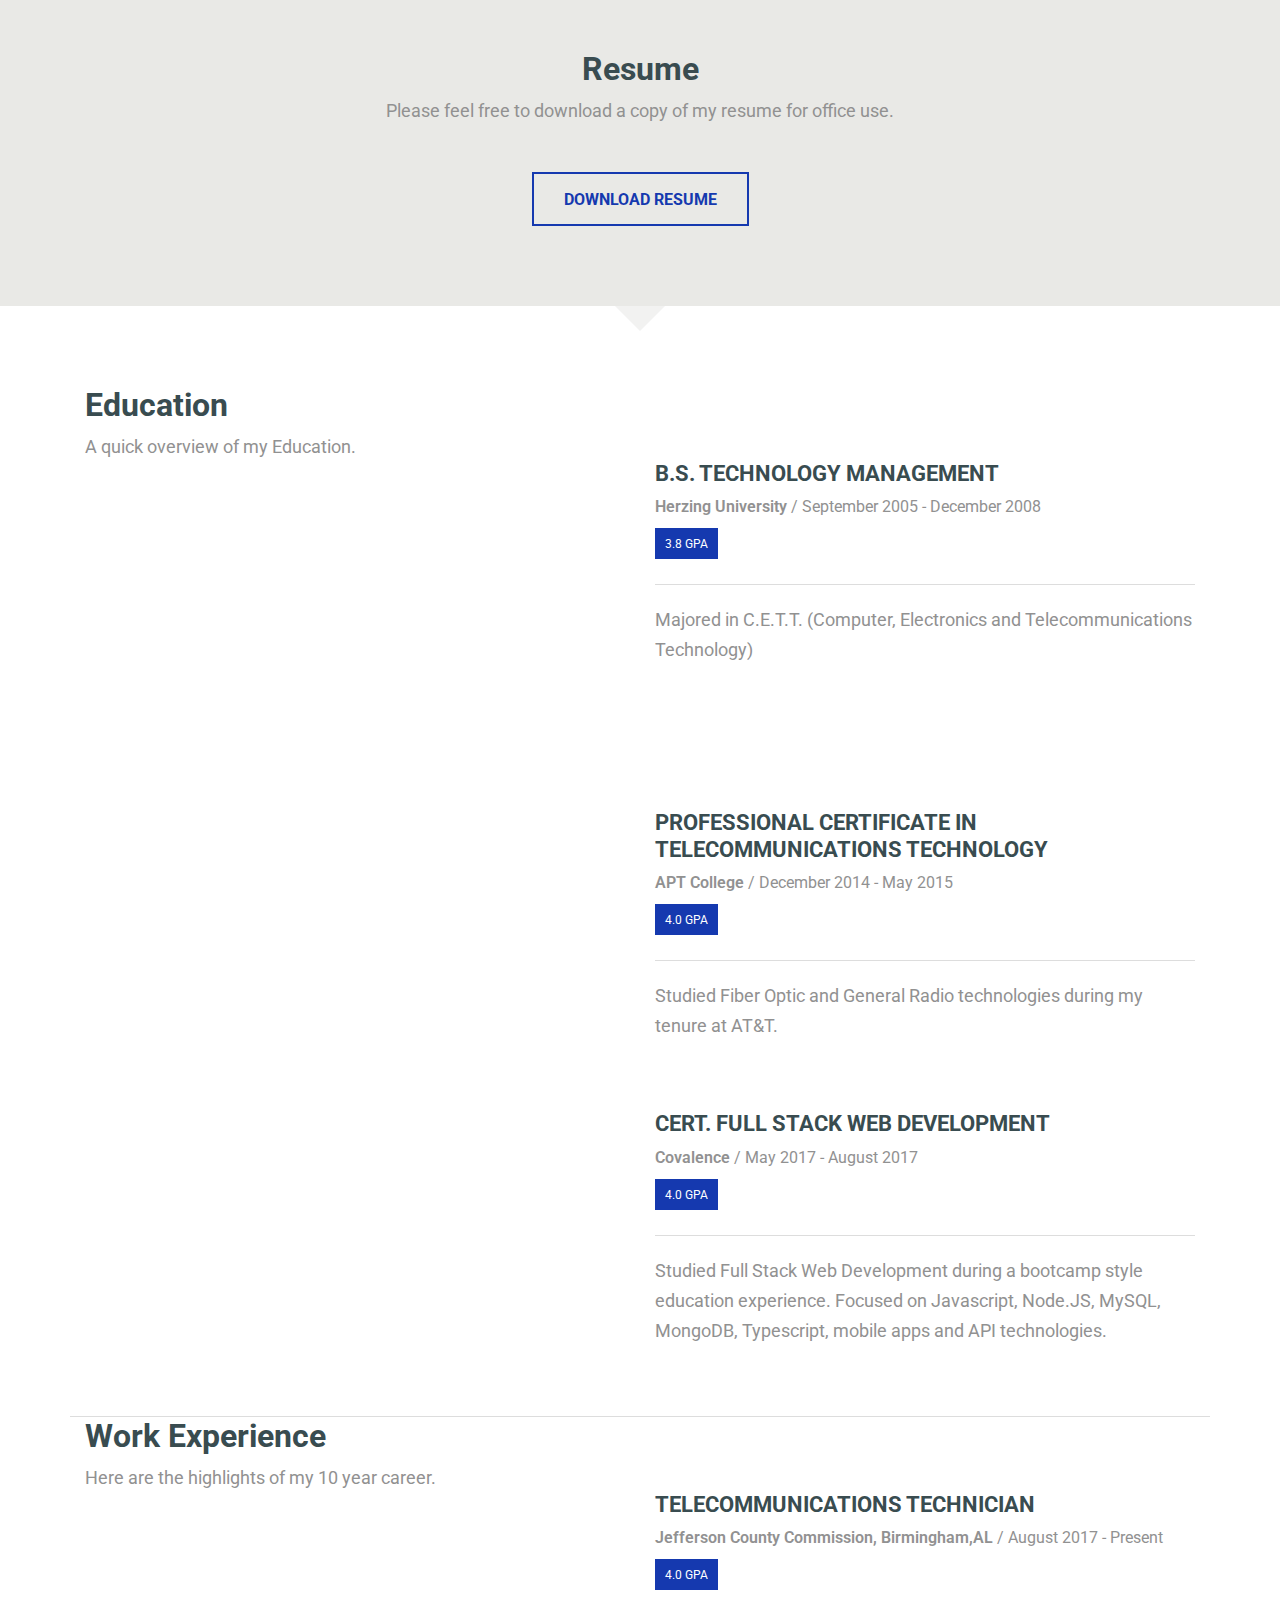
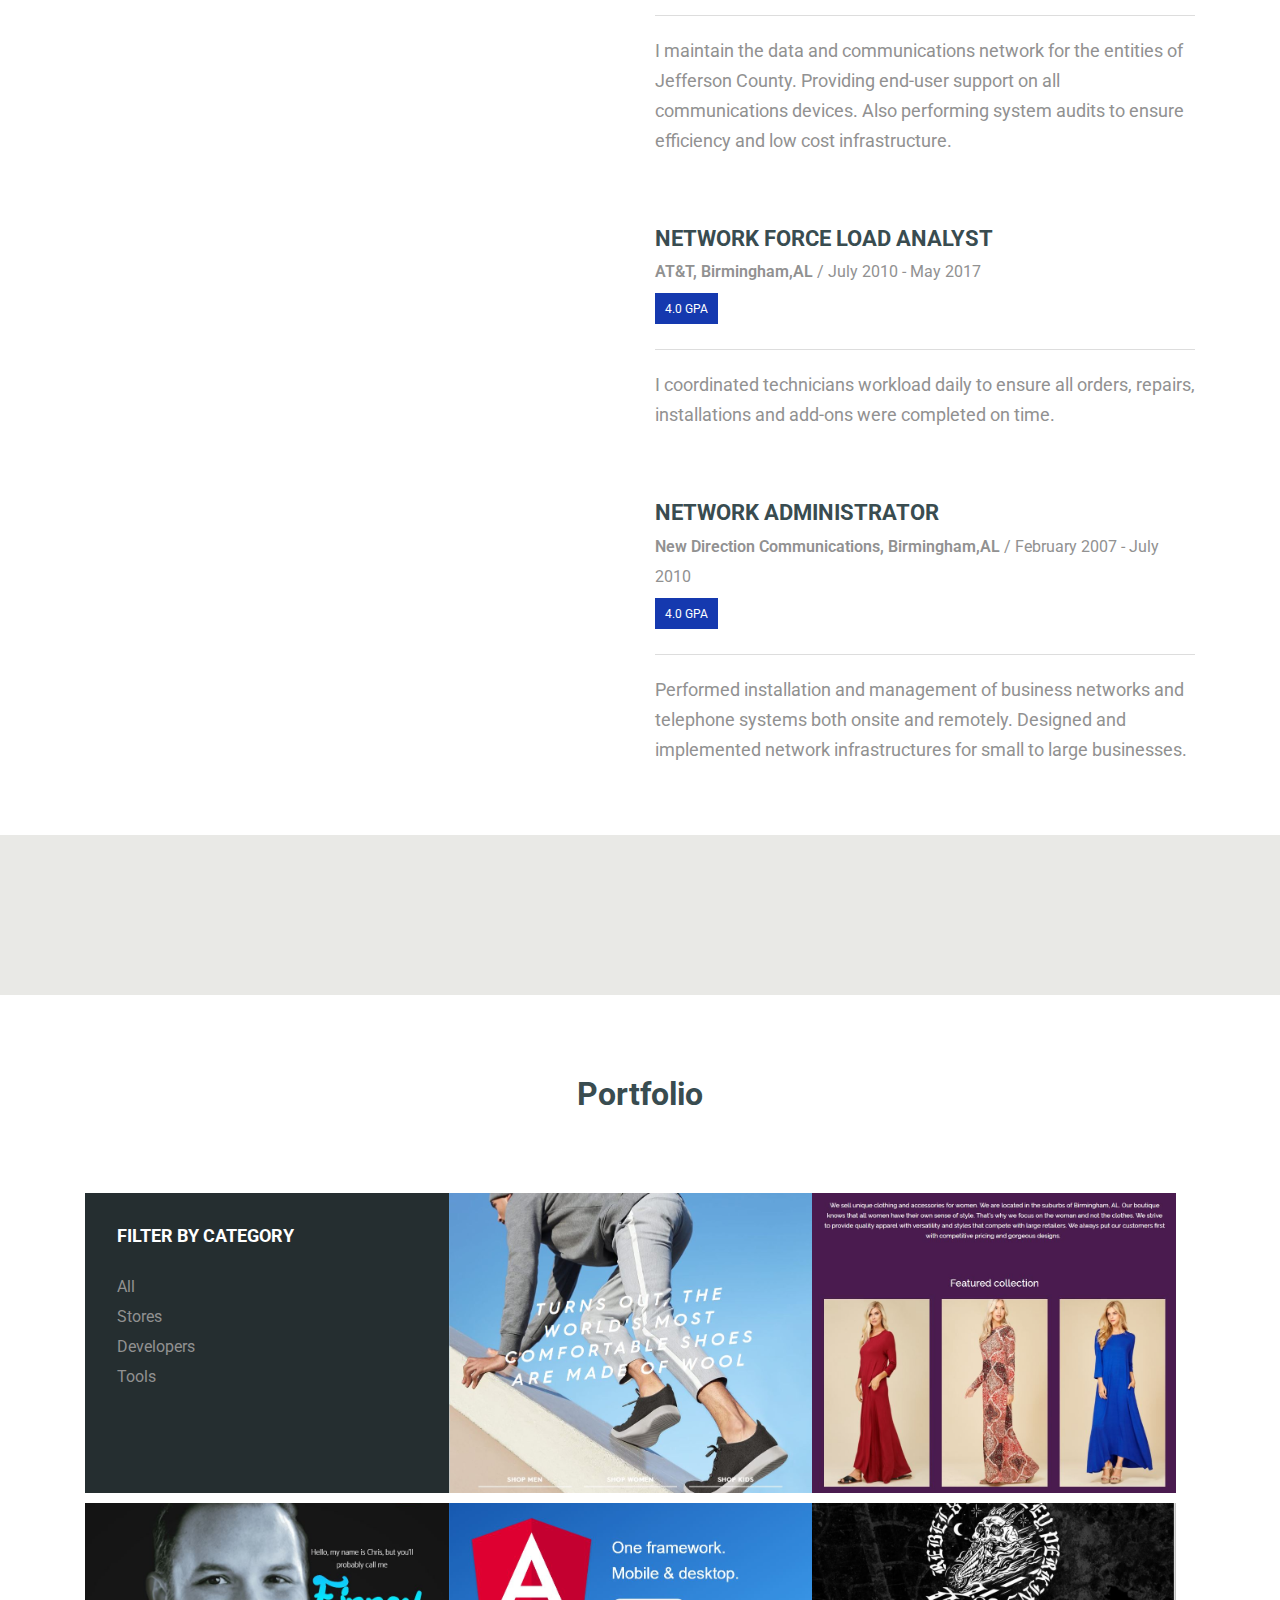
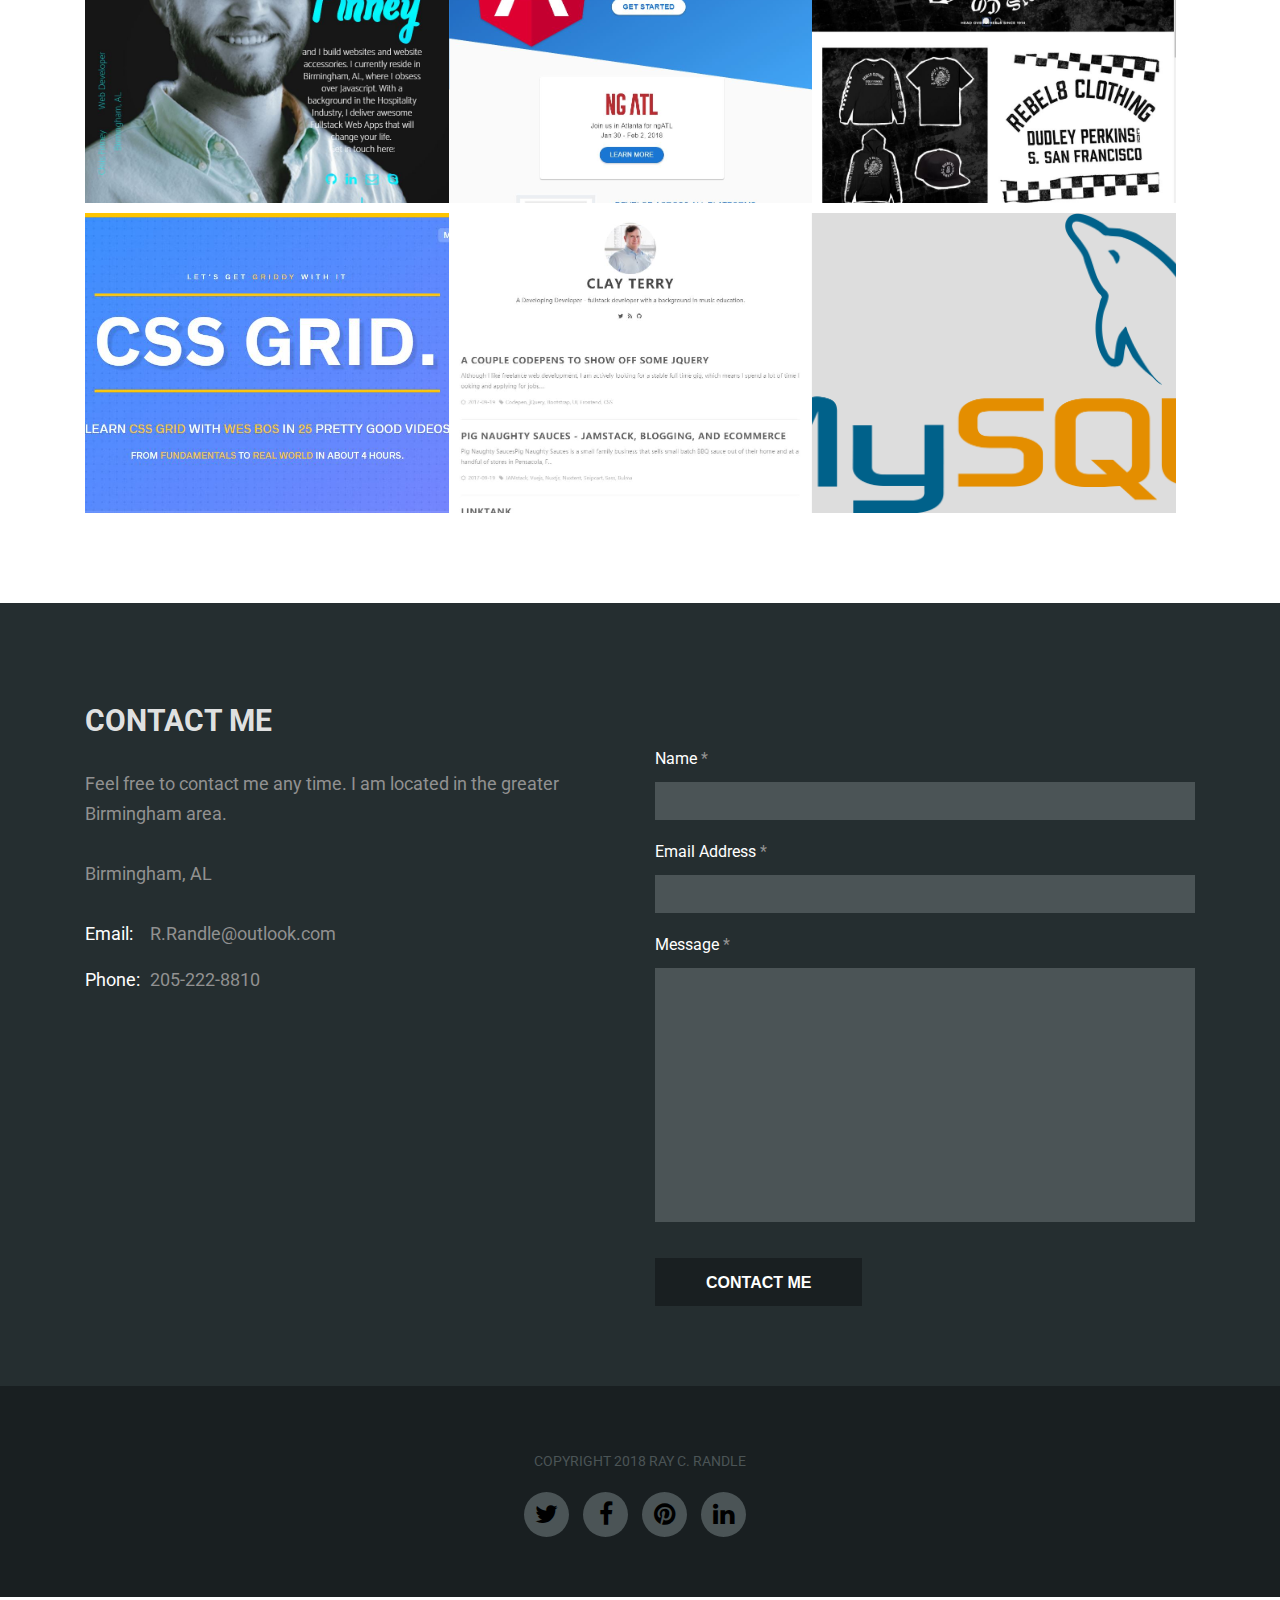
==== commit 99bd49a6: "more edits" ====
--- a/index.html
+++ b/index.html
@@ -35,7 +35,7 @@
 								<div class="col-lg-9">
 									<h1 class="elegantshd">Ray Charles</h1>
 									<h1>Web Developer</h1>
-									<a href="#" class="btn hero-btn">learn more</a>
+									<a href="#portfolio" class="btn hero-btn">learn more</a>
 								</div>
 							</div>
 						</div>
@@ -51,7 +51,7 @@
 									<h2 class="elegantshd">Ray Charles</h2>
 									<br>
 									<h2>Network Technician</h2>
-									<a href="#" class="btn hero-btn">learn more</a>
+									<a href="#work-exp" class="btn hero-btn">learn more</a>
 								</div>
 							</div>
 						</div>
@@ -67,7 +67,7 @@
 									<h3>Ray Charles</h3>
 									<br>
 									<h3>Computer Repair</h3>
-									<a href="#" class="btn hero-btn">learn more</a>
+									<a href="#work-exp" class="btn hero-btn">learn more</a>
 								</div>
 							</div>
 						</div>
@@ -285,7 +285,7 @@
 			</div>
 		</div>
 	</div>
-	<div class="resume-education work-exp">
+	<div id="work-exp" class="resume-education work-exp">
 		<div class="container">
 			<div class="row">
 				<div class="col-lg-6">
@@ -383,56 +383,56 @@
 				<div class="portfolio-content portfolio-items theme store">
 					<div class="portfolio-bg-items">
 						<div class="portfolio-bg protfolio-bg-1">
-							<a href="www.allbirds.com"><i class="fa fa-search"></i></a>
+							<a href="https://www.allbirds.com/"><i class="fa fa-search"></i></a>
 						</div>
 					</div>
 				</div>
 				<div class="portfolio-content portfolio-items store">
 					<div class="portfolio-bg-items">
 						<div class="portfolio-bg protfolio-bg-2">
-							<a href="www.plumboutique.net"><i class="fa fa-search"></i></a>
+							<a href="https://plumboutique.net"><i class="fa fa-search"></i></a>
 						</div>
 					</div>
 				</div>
 				<div class="portfolio-content portfolio-items webdev">
 					<div class="portfolio-bg-items">
 						<div class="portfolio-bg protfolio-bg-3">
-							<a href="chrisfinney.info"><i class="fa fa-search"></i></a>
+							<a href="https://cfin86.github.io/myPortfolio/"><i class="fa fa-search"></i></a>
 						</div>
 					</div>
 				</div>
 				<div class="portfolio-content portfolio-items tools">
 					<div class="portfolio-bg-items">
 						<div class="portfolio-bg protfolio-bg-4">
-							<a href="angular.io"><i class="fa fa-search"></i></a>
+							<a href="https://angularjs.org/"><i class="fa fa-search"></i></a>
 						</div>
 					</div>
 				</div>
 				<div class="portfolio-content portfolio-items store">
 					<div class="portfolio-bg-items">
 						<div class="portfolio-bg protfolio-bg-5">
-							<a href="www.rebel8.com"><i class="fa fa-search"></i></a>
+							<a href="https://rebel8.com/"><i class="fa fa-search"></i></a>
 						</div>
 					</div>
 				</div>
 				<div class="portfolio-content portfolio-items tools">
 					<div class="portfolio-bg-items">
 						<div class="portfolio-bg protfolio-bg-6">
-							<a href="cssgrid.io"><i class="fa fa-search"></i></a>
+							<a href="https://cssgrid.io/"><i class="fa fa-search"></i></a>
 						</div>
 					</div>
 				</div>
 				<div class="portfolio-content portfolio-items webdev">
 					<div class="portfolio-bg-items">
 						<div class="portfolio-bg protfolio-bg-7">
-							<a href="clayterry.io"><i class="fa fa-search"></i></a>
+							<a href="http://clayterry.io"><i class="fa fa-search"></i></a>
 						</div>
 					</div>
 				</div>
 				<div class="portfolio-content portfolio-items tools">
 					<div class="portfolio-bg-items">
 						<div class="portfolio-bg protfolio-bg-8">
-							<a href="mysql.org"><i class="fa fa-search"></i></a>
+							<a href="https://dev.mysql.com/"><i class="fa fa-search"></i></a>
 						</div>
 					</div>
 				</div>
--- a/style.css
+++ b/style.css
@@ -262,13 +262,14 @@
 }
 
 .menubar-area .navbar-toggler-icon {
-	background-image: url("data:image/svg+xml;charset=utf8,%3Csvg viewBox='0 0 32 32' xmlns='http://www.w3.org/2000/svg'%3E%3Cpath stroke='rgba(46,204,113, 1)' stroke-width='3' stroke-linecap='round' stroke-miterlimit='10' d='M4 8h24M4 16h24M4 24h24'/%3E%3C/svg%3E");
+	background-image: url("data:image/svg+xml;charset=utf8,%3Csvg viewBox='0 0 32 32' xmlns='http://www.w3.org/2000/svg'%3E%3Cpath stroke='#1539af' stroke-width='3' stroke-linecap='round' stroke-miterlimit='10' d='M4 8h24M4 16h24M4 24h24'/%3E%3C/svg%3E");
 }
 
 /*About*/
 
 .about-area {
 	background: #e9e9e6;
+
 }
 
 
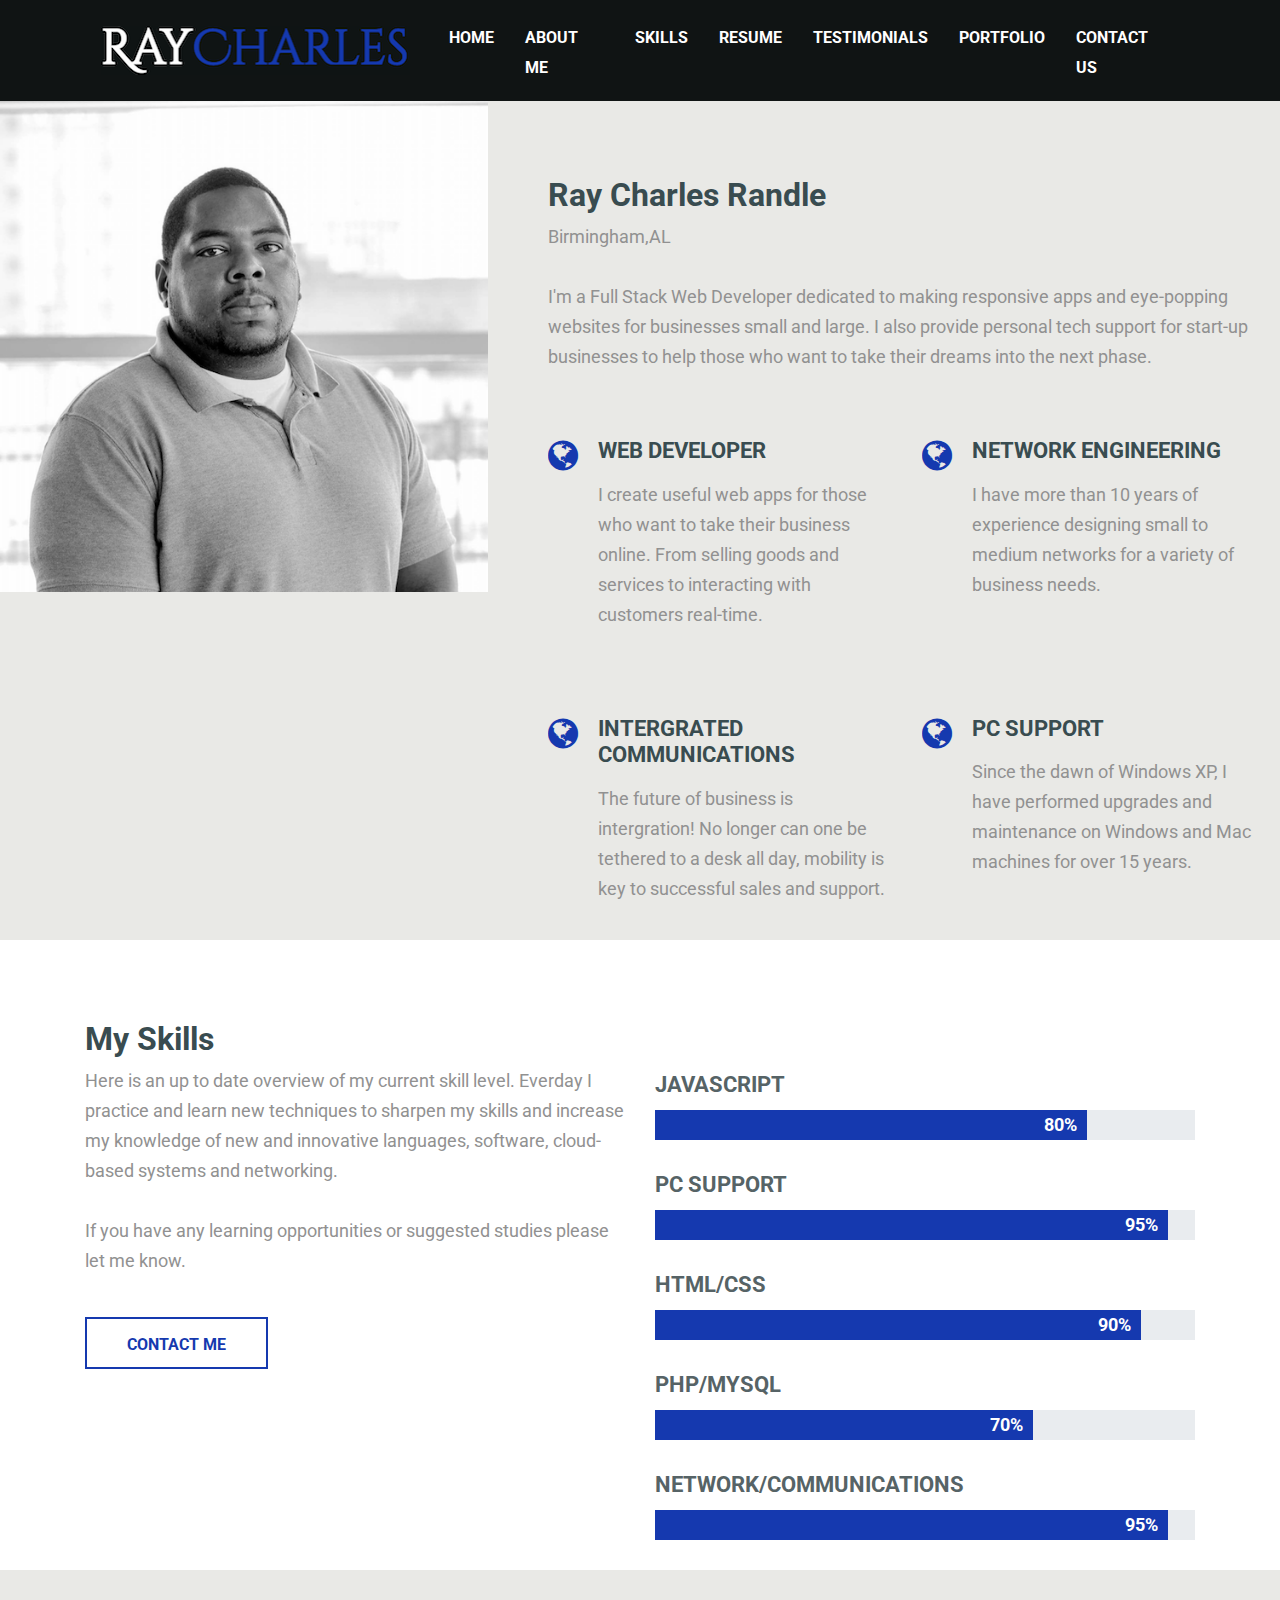
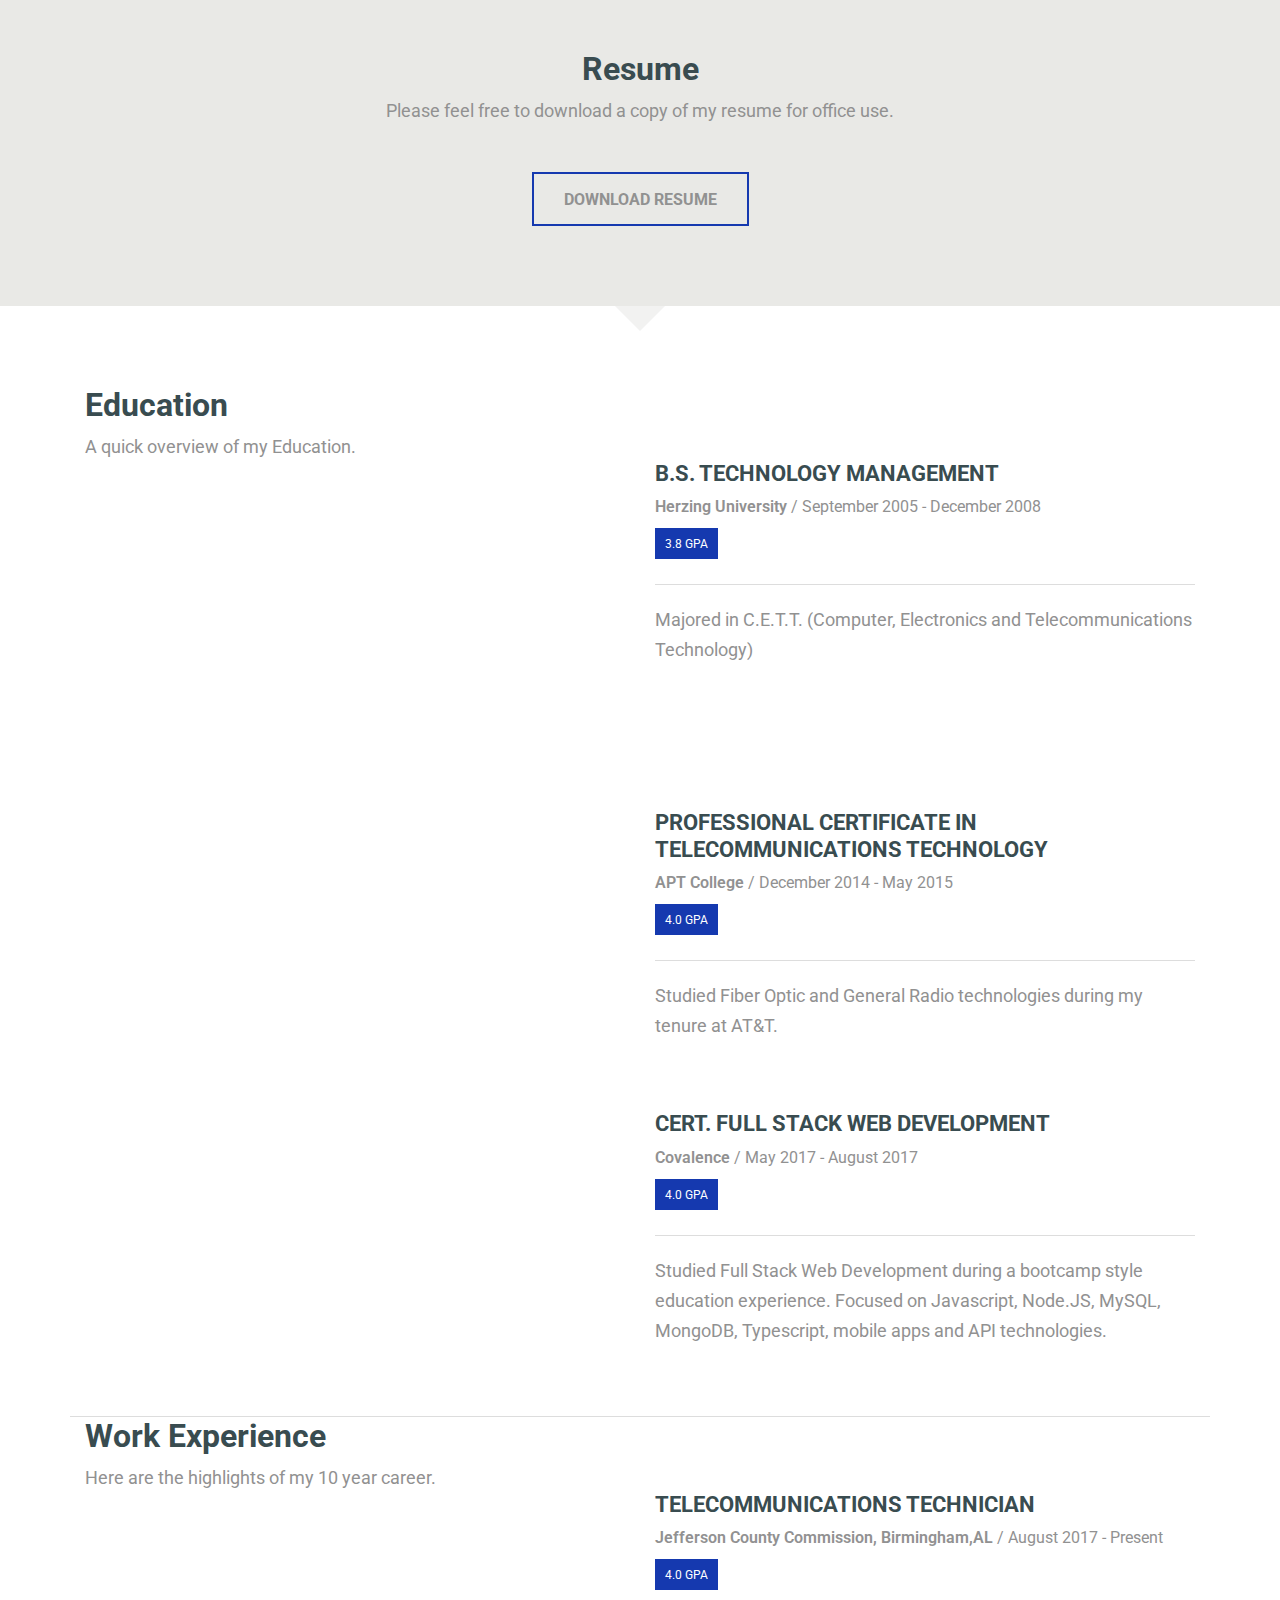
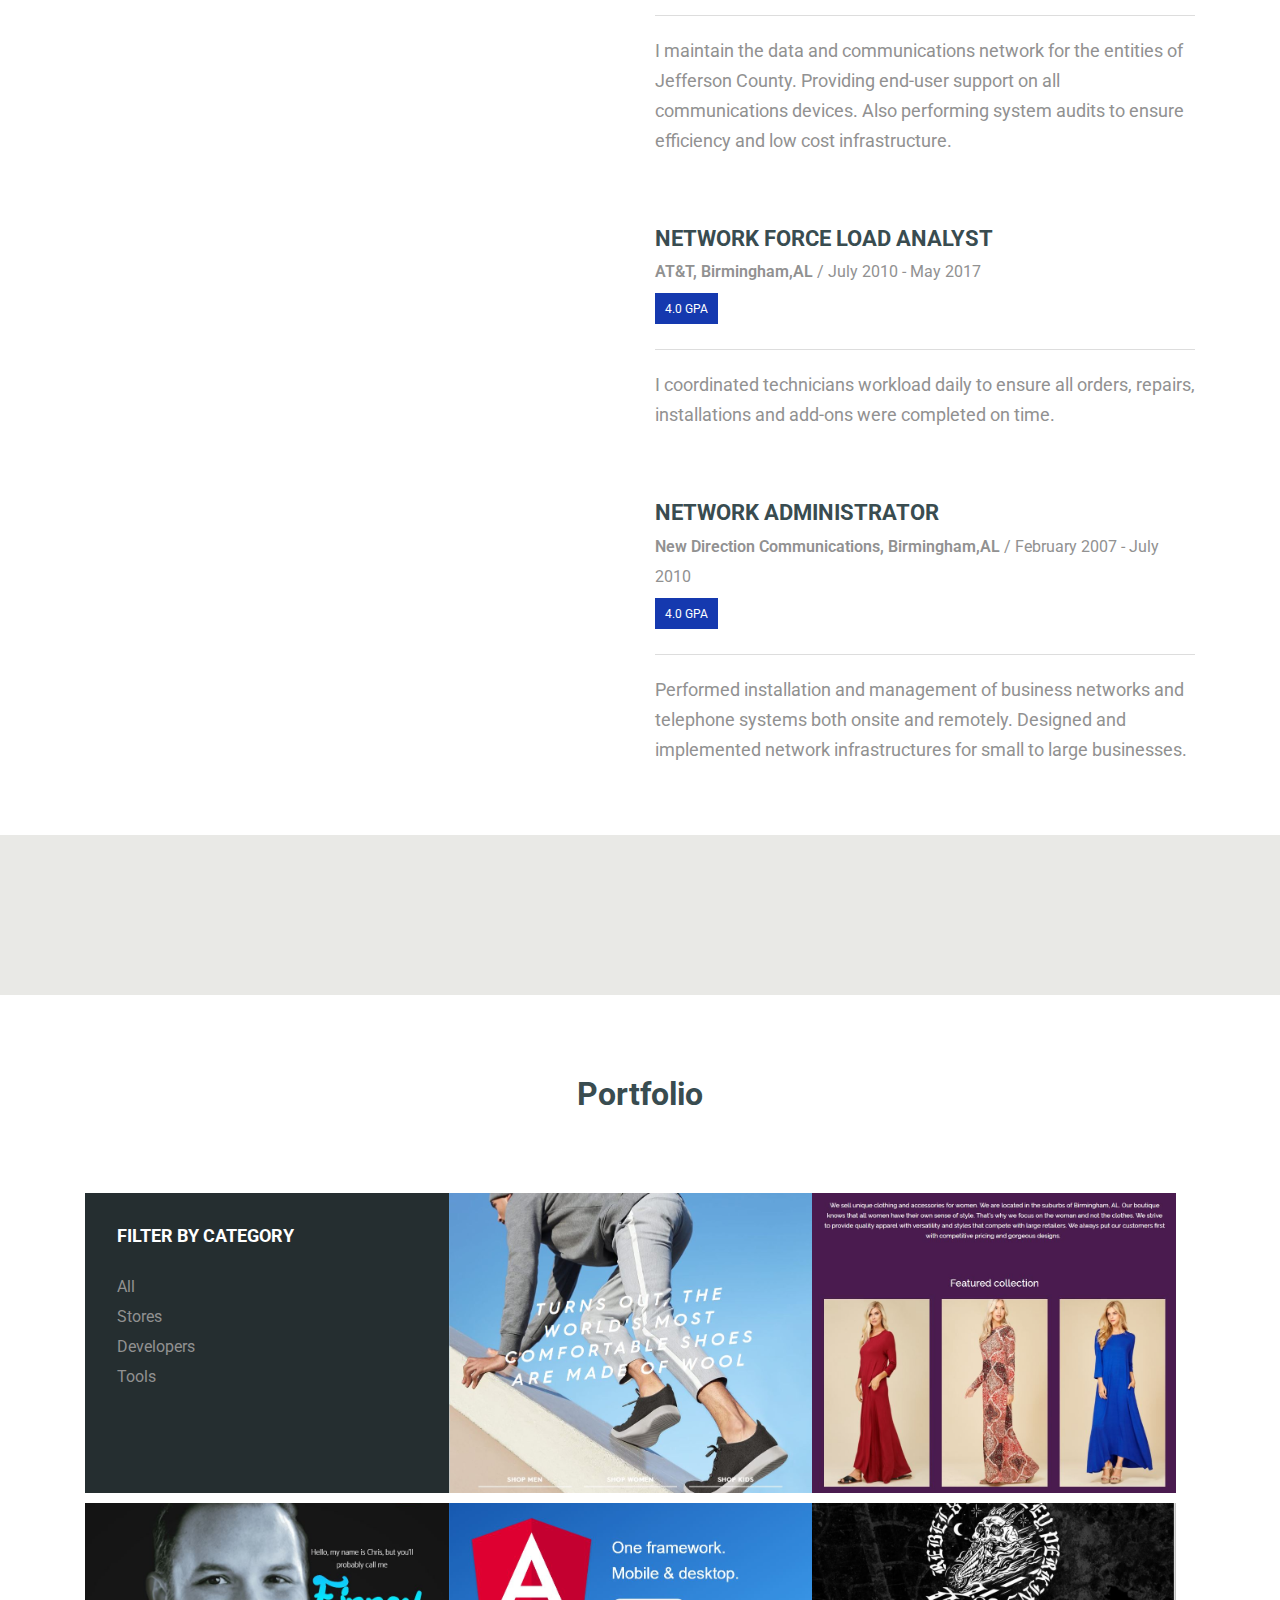
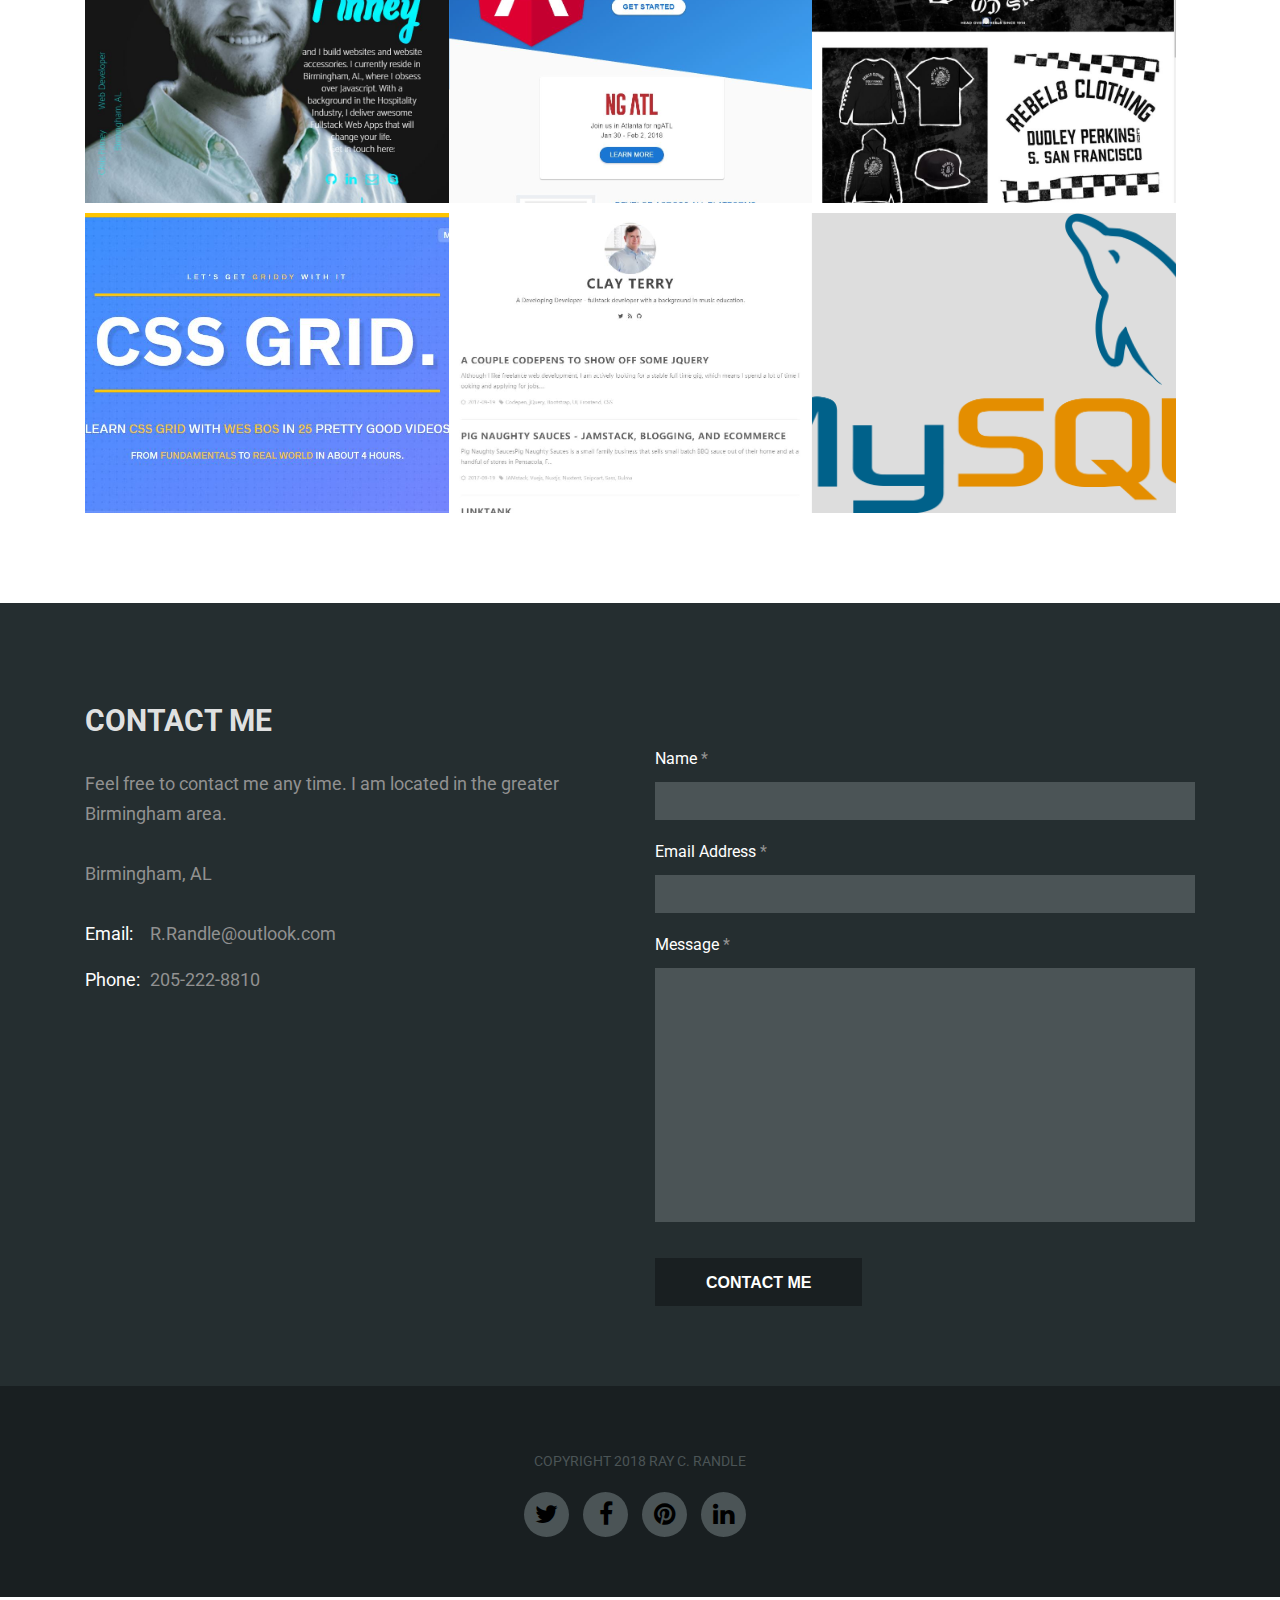
==== commit bfe2b500: "download button changes" ====
--- a/index.html
+++ b/index.html
@@ -245,7 +245,7 @@
 				<div class="col-lg-10 text-center">
 					<h2>Resume</h2>
 					<p>Please feel free to download a copy of my resume for office use.</p>
-					<a href="#" class="btn cmn-btn resume-btn">Download Resume</a>
+					<a onclick="window.open('./assets/RayRandle.pdf')" type="submit" class="btn cmn-btn resume-btn">Download Resume</a>
 				</div>
 			</div>
 		</div>
